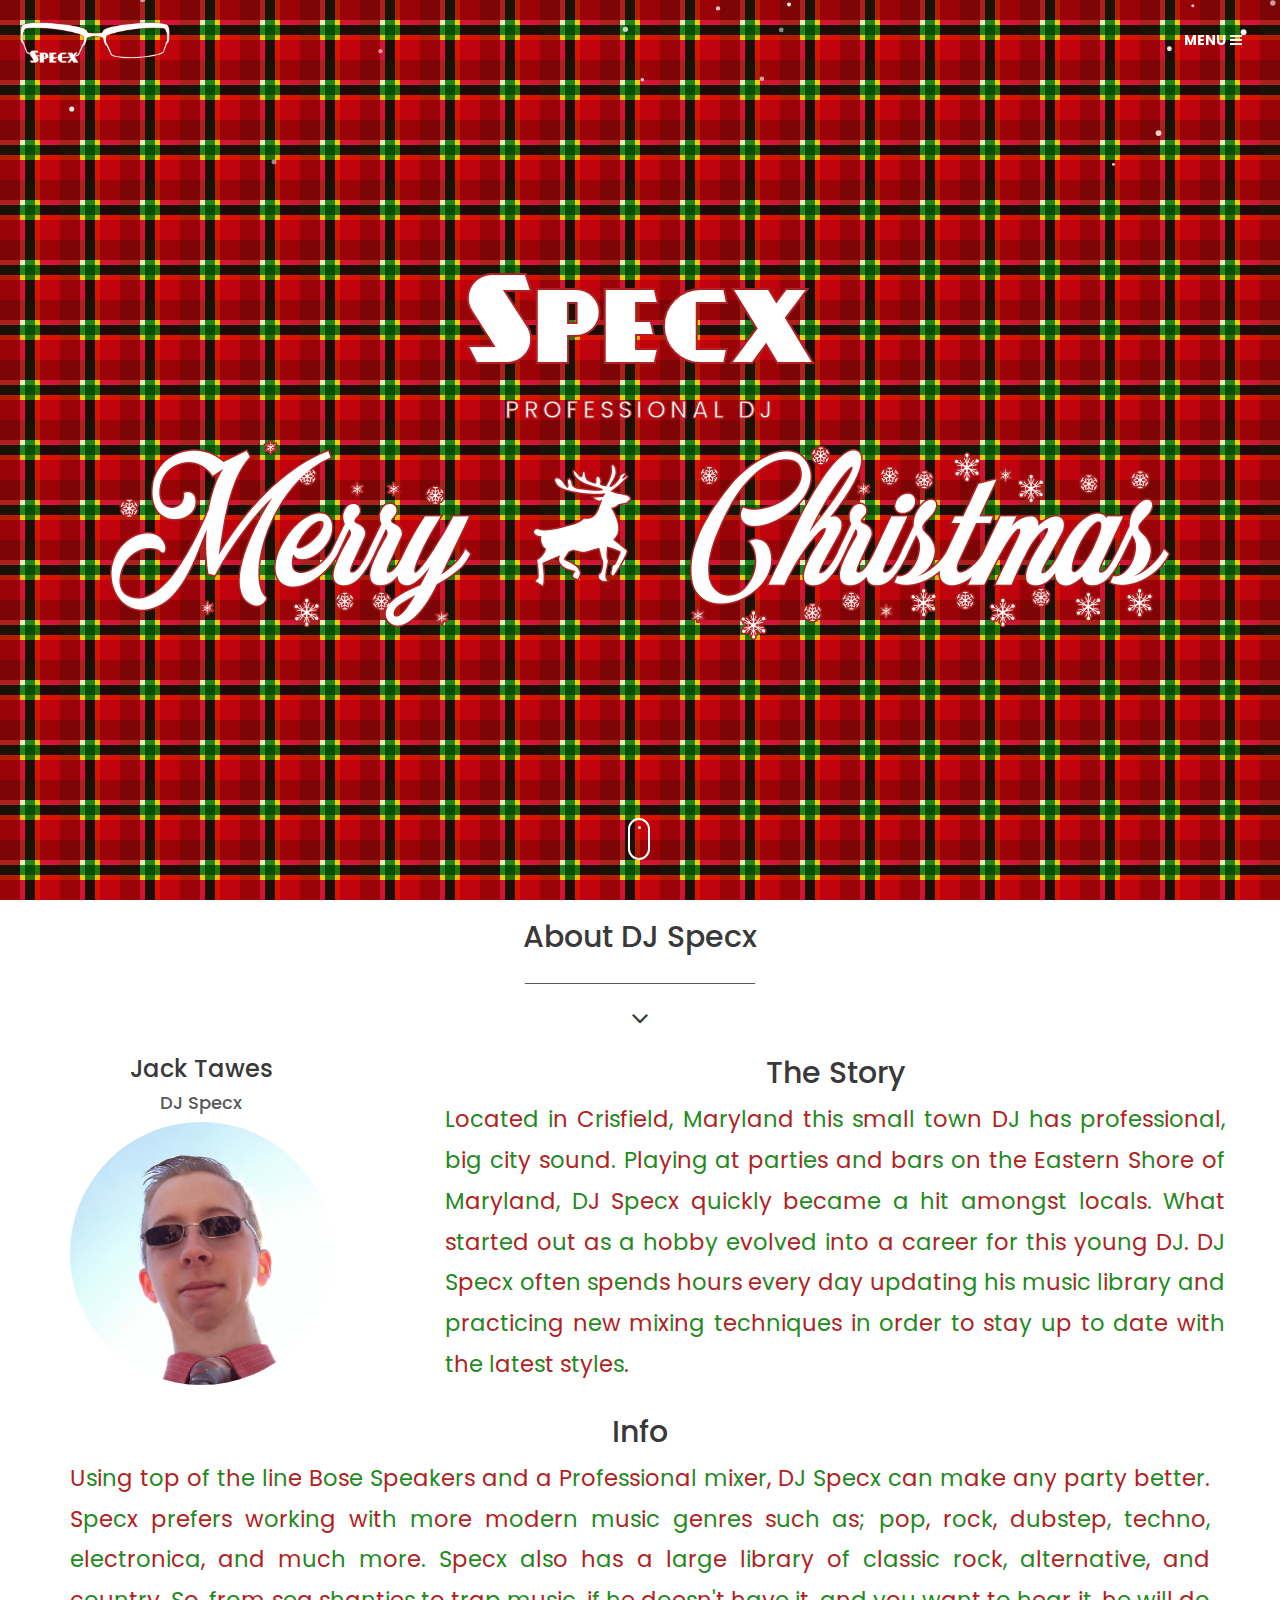
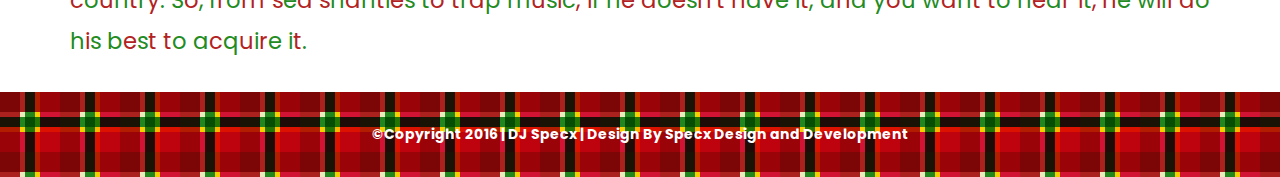
==== index.html @ c619d886 "Minor Touches..." ====
<!DOCTYPE html>
<html lang="en">

<head>
    <meta charset="utf-8">
    <meta http-equiv="X-UA-Compatible" content="IE=edge">
    <meta name="viewport" content="width=device-width, initial-scale=1">
    <!-- The above 3 meta tags *must* come first in the head; any other head content must come *after* these tags -->
    <title>DJ Specx | Home</title>
    <link rel="icon" href="img/fav.png" type="image/x-icon">
    <!-- Bootstrap -->
    <link href="css/bootstrap.min.css" rel="stylesheet">
    <link href="ionicons/css/ionicons.min.css" rel="stylesheet">
    <!-- main css -->
    <link href="css/style.css" rel="stylesheet">
    <link rel="stylesheet" href="css/font-awesome.min.css">
    <!-- modernizr -->
    <script src="js/modernizr.js"></script>
    <!-- HTML5 shim and Respond.js for IE8 support of HTML5 elements and media queries -->
    <!-- WARNING: Respond.js doesn't work if you view the page via file:// -->
    <!--[if lt IE 9]>
      <script src="https://oss.maxcdn.com/html5shiv/3.7.2/html5shiv.min.js"></script>
      <script src="https://oss.maxcdn.com/respond/1.4.2/respond.min.js"></script>
    <![endif]-->
</head>

<body style="">
    <!-- Preloader 
    <div id="preloader">
        <div id="status">
        <div class="pre-container">
            <div class="spinner">
                <div class="double-bounce1"></div>
                <div class="double-bounce2"></div>
            </div>
        </div>
        </div>
    </div>
    <!-- end Preloader -->
    <section class="sky">
        <div class="wrappingPaper container-fluid">
            <!-- box header -->
            <header class="box-header">
                <div class="box-logo">
                    <a href="index.html"><img src="img/logoWhite.png" width="150" alt="Logo"></a>
                </div>
                <!-- box-nav -->
                <a class="box-primary-nav-trigger" href="#0"> <span style="color:white;" class="box-menu-text">Menu</span> <span style="color:white;" class=""> <i class="fa fa-bars" aria-hidden="true"></i></span> </a>
                <!-- box-primary-nav-trigger -->
            </header>
            <!-- end box header -->
            <!-- nav -->
            <nav>
                <ul class="box-primary-nav">
                    <li style="color:forestgreen;" class="box-label">Main Menu</li>
                    <li><a href="index.html">Home</a> <i style="color:forestgreen;" class="ion-ios-circle-filled color"></i></li>
                    <!--<li><a href="about.html">Details</a></li>-->
                    <li><a href="services.html">live production services</a></li>
                    <li><a href="services2.html">DJ'ing services</a></li>
                    <li><a href="contact.html">contact specx</a></li>
                    <li style="color:forestgreen;" class="box-label">Follow me</li>
                    <li class="box-social"><a href="https://www.facebook.com/djspecx"><i class="ion-social-facebook"></i></a></li>
                </ul>
            </nav>
            <!-- end nav -->
            <!-- box-intro -->
            <div class="col-lg-12 col-md-12 col-sm-12 col-xs-12">
                <section class="box-intro">
                    <div class="table-cell">
                        <h7 style="-webkit-text-stroke: 2px firebrick;" class="box-headline letters rotate-2"> Specx </h7>
                        <div class="col-lg-12 col-md-12 col-sm-12 col-xs-12">
                            <h3 style="-webkit-text-stroke: 1px firebrick;color:white;">Professional DJ</h3></div>
                        <div class="col-lg-12 col-md-12 col-sm-0 col-xs-0"> <img style="display:block;
    margin:auto;" src="img/merrychristmas.png" class="img-responsive"> </div>
                    </div>
                    <div class="mouse">
                        <div class="scroll"></div>
                    </div>
                </section>
            </div>
            <!-- end box-intro -->
        </div>
        <!-- portfolio div -->
        <section style="margin-left: 10px; margin-right: 10px;" id="about" class="home-section text-center">
            <div class="heading-about">
                <div class="container">
                    <div class="row">
                        <div class="col-lg-8 col-lg-offset-2">
                            <div class="wow bounceInDown" data-wow-delay="0.4s">
                                <div class="section-heading">
                                    <h2>About DJ Specx</h2>
                                    <div class="row">
                                        <div class="col-lg-4 col-lg-offset-4">
                                            <hr> </div>
                                    </div> <i class="fa fa-2x fa-angle-down"></i> </div>
                            </div>
                        </div>
                    </div>
                </div>
            </div>
            <div class="container">
                <div class="row">
                    <div class="col-xs-6 col-sm-3 col-md-3">
                        <div class="wow bounceInUp" data-wow-delay="0.2s">
                            <div class="team boxed-white">
                                <div class="inner">
                                    <h3>Jack Tawes</h3>
                                    <h4 style="color:#595959;">DJ Specx</h4>
                                    <div class="avatar"><img src="img/1.jpg" alt="" class="img-responsive img-circle" /></div>
                                </div>
                            </div>
                        </div>
                    </div>
                    <div class="col-lg-offset-4 col-md-offset-4 wow bounceInUp" data-wow-delay="0.2s">
                        <h2>The Story</h2>
                        <p class="christmas subtitle" style="text-align:justify;color:#595959;font-size:17pt;"> Located in Crisfield, Maryland this small town DJ has professional, big city sound. Playing at parties and bars on the Eastern Shore of Maryland, DJ Specx quickly became a hit amongst locals. What started out as a hobby evolved into a career for this young DJ. DJ Specx often spends hours every day updating his music library and practicing new mixing techniques in order to stay up to date with the latest styles. </p>
                    </div>
                </div>
            </div>
        </section>
        <!-- /Section: about -->
        <!-- Section: services -->
        <section id="service" class="text-center">
            <div class="heading-about">
                <div class="container">
                    <div class="row">
                        <div class="col-lg-8 col-lg-offset-2">
                            <div class="wow bounceInDown" data-wow-delay="0.4s">
                                <div class="section-heading">
                                    <h2>Info</h2> </div>
                            </div>
                        </div>
                    </div>
                </div>
            </div>
            <div class="container">
                <div class="row">
                    <div class="col-lg-12">
                        <div class="wow fadeInLeft" data-wow-delay="0.2s">
                            <div class="service-box">
                                <div class="service-desc">
                                    <p class="christmas" style="text-align:justify ;font-style: normal; font-weight: 400; text-decoration: none; color: #595959; font-size:17pt;">Using top of the line Bose Speakers and a Professional mixer, DJ Specx can make any party better. Specx prefers working with more modern music genres such as; pop, rock, dubstep, techno, electronica, and much more. Specx also has a large library of classic rock, alternative, and country. So, from sea shanties to trap music, if he doesn't have it, and you want to hear it, he will do his best to acquire it.</p>
                                </div>
                            </div>
                        </div>
                    </div>
                </div>
            </div>
        </section>
        <!-- /Section: services -->
        <!-- Section: book 
    <section id="book" class="home-section text-center bg-gray">
<div class="heading-about">
			<div class="container">
			<div class="row">
				<div class="col-lg-8 col-lg-offset-2">
					<div class="wow bounceInDown" data-wow-delay="0.4s">
					<div class="section-heading">
					<h2>Book Me</h2>
					<i class="fa fa-2x fa-angle-down"></i>

					</div>
					</div>
				</div>
			</div>
			</div>
		</div>
        <!-- Booking Form
        <div class="wow bounceInDown" data-wow-delay="0.4s">
					<div class="section-heading">
                        <script type="text/javascript" src="https://forms.zohopublic.com/virtualoffice746/form/Booking/jsperma/00FJ3JBhj_e1_50d40d7E_h_2" id="ZFScript"></script>
            </div>
        </div>
        </div>
        <!-- End of Booking Form 
    </div>
	</section>
	<!-- /Section: book -->
        <!-- end portfolio div -->
    </section>
    <!-- footer -->
    <footer style="background-color: rgba(57, 57, 57, 0);" class="wrappingPaper">
        <div class="container-fluid">
            <p style="color:#fff" class="copyright"><strong>©Copyright 2016 | DJ Specx | Design By <a href="https://specx.tech/"><font style="" color="#fff">Specx Design and Development</font></a></strong></p>
        </div>
    </footer>
    <!-- end footer -->
    <!-- jQuery -->
    <script src="js/jquery-2.1.1.js"></script>
    <!--  plugins -->
    <script src="js/bootstrap.min.js"></script>
    <script src="js/snow.js"></script>
    <script src="js/christmastext.js"></script>
    <script src="js/menu.js"></script>
    <script src="js/animated-headline.js"></script>
    <script src="js/isotope.pkgd.min.js"></script>
    <!--  custom script -->
    <script src="js/custom.js"></script>
</body>

</html>
---- css/style.css ----
/*
* Box Theme
* Created by : Ahmed Eissa
* website : www.ahmedessa.net
* behance : https://www.behance.net/3essa
*/


/* Table of Content
==================================================
	- Google fonts & font family -
	- General -
    - typography -
    - Preloader -
	- Header -
    - box intro section -
    - Portfoilo section -
    - Footer -
    - About page -
    - Services page -
    - contact page -
    - Portfolio single page -
    - Responsive media queries -
*/


/* Google fonts & font family
==================================================*/

@import url(https://fonts.googleapis.com/css?family=Poppins:400,500,600,700);
@font-face {
    font-family: 'DAYPBL';
    src: url('../fonts/DAYPBL.eot');
    src: url('../fonts/DAYPBL.eot') format('embedded-opentype'), url('../fonts/DAYPBL.woff2') format('woff2'), url('../fonts/DAYPBL.woff') format('woff'), url('../fonts/DAYPBL.ttf') format('truetype'), url('../fonts/DAYPBL.svg#DAYPBL') format('svg');
}

@font-face {
    font-family: 'Christmas';
    src: url('../fonts/MerryChristmasFlake.ttf');
}


/* General
==================================================*/

html,
body {
    height: 100%;
    font-family: 'Poppins', sans-serif;
    line-height: 1.8;
    color: #393939;
    backface-visibility: visible;
    background-color: white;
}

.no-padding {
    padding-left: 0;
    padding-right: 0;
}

.no-padding [class^="col-"] {
    padding-left: 0;
    padding-right: 0;
}

.main-container {
    padding: 100px 0;
}

.center {
    text-align: center;
}

a {
    -webkit-transition: all .3s;
    transition: all .3s
}

.uppercase {
    text-transform: uppercase;
}

.h-30 {
    height: 30px
}

.h-10 {
    height: 10px
}

.color {
    color: #009999;
    font-size: 11px;
}

hr {
    border-color: #595959;
}


/* typography
==================================================*/

h1 {
    color: #393939;
    font-size: 60px;
    text-transform: uppercase;
}

h2 {
    color: #393939;
}

h3 {
    color: #393939;
}

h5 {
    color: #009999;
}

h7 {
    color: white;
    font-family: DAYPBL;
    font-size: 10em;
}


/* preloader
==================================================*/

#preloader {
    position: fixed;
    top: 0;
    left: 0;
    right: 0;
    bottom: 0;
    background-color: #f5f5f5;
    /* change if the mask should be a color other than white */
    z-index: 1000;
    /* makes sure it stays on top */
}

.pre-container {
    position: absolute;
    left: 50%;
    top: 50%;
    bottom: auto;
    right: auto;
    -webkit-transform: translateX(-50%) translateY(-50%);
    transform: translateX(-50%) translateY(-50%);
    text-align: center;
}

.spinner {
    width: 40px;
    height: 40px;
    position: relative;
    margin: 100px auto;
}

.double-bounce1,
.double-bounce2 {
    width: 100%;
    height: 100%;
    border-radius: 50%;
    background-color: #009999;
    opacity: 0.6;
    position: absolute;
    top: 0;
    left: 0;
    -webkit-animation: bounce 2.0s infinite ease-in-out;
    animation: bounce 2.0s infinite ease-in-out;
}

.double-bounce2 {
    -webkit-animation-delay: -1.0s;
    animation-delay: -1.0s;
}

@-webkit-keyframes bounce {
    0%,
    100% {
        -webkit-transform: scale(0.0)
    }
    50% {
        -webkit-transform: scale(1.0)
    }
}

@keyframes bounce {
    0%,
    100% {
        transform: scale(0.0);
        -webkit-transform: scale(0.0);
    }
    50% {
        transform: scale(1.0);
        -webkit-transform: scale(1.0);
    }
}


/* headr
==================================================*/

.box-header {
    position: absolute;
    top: 0;
    left: 0;
    background: #d3d3d3;
    height: 50px;
    width: 100%;
    z-index: 3;
    box-shadow: 0 1px 2px rgba(0, 0, 0, 0.3);
    -webkit-font-smoothing: antialiased;
    -moz-osx-font-smoothing: grayscale;
}

.box-header {
    height: 80px;
    background: transparent;
    box-shadow: none;
}

.box-header {
    -webkit-transition: background-color 0.3s;
    transition: background-color 0.3s;
    -webkit-transform: translate3d(0, 0, 0);
    transform: translate3d(0, 0, 0);
    -webkit-backface-visibility: hidden;
    backface-visibility: hidden;
}

.box-header.is-fixed {
    position: fixed;
    top: -80px;
    background-color: #999;
    -webkit-transition: -webkit-transform 0.3s;
    transition: -webkit-transform 0.3s;
    transition: transform 0.3s;
    transition: transform 0.3s, -webkit-transform 0.3s;
}

.box-header.is-visible {
    -webkit-transform: translate3d(0, 100%, 0);
    transform: translate3d(0, 100%, 0);
}

.box-header.menu-is-open {
    background-color: black;
}

.box-logo {
    display: block;
    padding: 20px;
}

.box-primary-nav-trigger {
    position: absolute;
    right: 0;
    top: 0;
    height: 100%;
    width: 50px;
    background-color: #d3d3d3;
}

.box-primary-nav-trigger .box-menu-text {
    color: #393939;
    text-transform: uppercase;
    font-weight: 700;
    display: none;
}

.box-primary-nav-trigger .box-menu-icon {
    display: inline-block;
    position: absolute;
    left: 50%;
    top: 50%;
    bottom: auto;
    right: auto;
    -webkit-transform: translateX(-50%) translateY(-50%);
    transform: translateX(-50%) translateY(-50%);
    width: 18px;
    height: 2px;
    background-color: #393939;
    -webkit-transition: background-color 0.3s;
    transition: background-color 0.3s;
    list-style: none;
}

.box-primary-nav-trigger .box-menu-icon::before,
.box-primary-nav-trigger .box-menu-icon:after {
    content: '';
    width: 100%;
    height: 100%;
    position: absolute;
    background-color: #393939;
    right: 0;
    -webkit-transition: -webkit-transform .3s, top .3s, background-color 0s;
    -webkit-transition: top .3s, background-color 0s, -webkit-transform .3s;
    transition: top .3s, background-color 0s, -webkit-transform .3s;
    transition: transform .3s, top .3s, background-color 0s;
    transition: transform .3s, top .3s, background-color 0s, -webkit-transform .3s;
}

.box-primary-nav-trigger .box-menu-icon::before {
    top: -5px;
}

.box-primary-nav-trigger .box-menu-icon::after {
    top: 5px;
}

.box-primary-nav-trigger .box-menu-icon.is-clicked {
    background-color: rgba(255, 255, 255, 0);
}

.box-primary-nav-trigger .box-menu-icon.is-clicked::before,
.box-primary-nav-trigger .box-menu-icon.is-clicked::after {
    background-color: 393939;
}

.box-primary-nav-trigger .box-menu-icon.is-clicked::before {
    top: 0;
    -webkit-transform: rotate(135deg);
    transform: rotate(135deg);
}

.box-primary-nav-trigger .box-menu-icon.is-clicked::after {
    top: 0;
    -webkit-transform: rotate(225deg);
    transform: rotate(225deg);
}

.box-primary-nav-trigger {
    width: 100px;
    padding-left: 1em;
    background-color: transparent;
    height: 30px;
    line-height: 30px;
    right: 10px;
    top: 50%;
    bottom: auto;
    -webkit-transform: translateY(-50%);
    transform: translateY(-50%);
}

.box-primary-nav-trigger .box-menu-text {
    display: inline-block;
}

.box-primary-nav-trigger .box-menu-icon {
    left: auto;
    right: 1em;
    -webkit-transform: translateX(0) translateY(-50%);
    transform: translateX(0) translateY(-50%);
}

.box-primary-nav {
    position: fixed;
    left: 0;
    top: 0;
    height: 100%;
    width: 100%;
    background: rgba(0, 0, 0, 0.96);
    z-index: 2;
    text-align: center;
    padding: 50px 0;
    -webkit-backface-visibility: hidden;
    backface-visibility: hidden;
    overflow: auto;
    -webkit-overflow-scrolling: touch;
    -webkit-transform: translateY(-100%);
    transform: translateY(-100%);
    -webkit-transition-property: -webkit-transform;
    transition-property: -webkit-transform;
    transition-property: transform;
    transition-property: transform, -webkit-transform;
    -webkit-transition-duration: 0.4s;
    transition-duration: 0.4s;
    list-style: none;
}

.box-primary-nav li {
    font-size: 22px;
    font-size: 1.375rem;
    font-weight: 300;
    -webkit-font-smoothing: antialiased;
    -moz-osx-font-smoothing: grayscale;
    margin: .2em 0;
    text-transform: capitalize;
}

.box-primary-nav a {
    display: inline-block;
    padding: .4em 1em;
    border-radius: 0.25em;
    -webkit-transition: all 0.2s;
    transition: all 0.2s;
    color: #fff;
    text-decoration: none;
    font-weight: bold;
}

.box-primary-nav a:focus {
    outline: none;
}

.no-touch .box-primary-nav a:hover {
    text-decoration: none;
    color: #ddd;
}

.box-primary-nav .box-label {
    color: #009999;
    text-transform: uppercase;
    font-weight: 700;
    font-size: 17px;
    margin: 2.4em 0 .8em;
}

.box-primary-nav .box-social {
    display: inline-block;
    margin: 10px .4em;
}

.box-primary-nav .box-social a {
    width: 30px;
    height: 30px;
    padding: 0;
    font-size: 30px
}

.box-primary-nav.is-visible {
    -webkit-transform: translateY(0);
    transform: translateY(0);
}

.box-primary-nav {
    padding: 150px 0 0;
}

.box-primary-nav li {
    font-size: 18px;
}


/* box-intro
==================================================*/

.box-intro {
    text-align: center;
    display: table;
    height: 100vh;
    width: 100%;
}

.box-intro .table-cell {
    display: table-cell;
    vertical-align: middle;
}

.box-intro em {
    font-style: normal;
    text-transform: uppercase;
    font-family: 'DAYPBL';
    text-align: center;
}

.box-intro h3 {
    letter-spacing: 4px;
    text-transform: uppercase;
    color: #555;
    line-height: 1.7;
    text-align: center;
}


/* mouse effect */

.mouse {
    position: absolute;
    width: 22px;
    height: 42px;
    bottom: 40px;
    left: 50%;
    margin-left: -12px;
    border-radius: 15px;
    border: 2px solid #fff;
    -webkit-animation: intro 1s;
    animation: intro 1s;
}

.scroll {
    display: block;
    width: 3px;
    height: 3px;
    margin: 6px auto;
    border-radius: 4px;
    background: #fff;
    -webkit-animation: finger 2s infinite;
    animation: finger 2s infinite;
}

@-webkit-keyframes intro {
    0% {
        opacity: 0;
        -webkit-transform: translateY(40px);
        transform: translateY(40px);
    }
    100% {
        opacity: 1;
        -webkit-transform: translateY(0);
        transform: translateY(0);
    }
}

@keyframes intro {
    0% {
        opacity: 0;
        -webkit-transform: translateY(40px);
        transform: translateY(40px);
    }
    100% {
        opacity: 1;
        -webkit-transform: translateY(0);
        transform: translateY(0);
    }
}

@-webkit-keyframes finger {
    0% {
        opacity: 1;
    }
    100% {
        opacity: 0;
        -webkit-transform: translateY(20px);
        transform: translateY(20px);
    }
}

@keyframes finger {
    0% {
        opacity: 1;
    }
    100% {
        opacity: 0;
        -webkit-transform: translateY(20px);
        transform: translateY(20px);
    }
}


/* text rotate */

.box-headline {
    font-size: 110px;
    line-height: 1.0;
}

.box-words-wrapper {
    display: inline-block;
    position: relative;
}

.box-words-wrapper b {
    display: inline-block;
    position: absolute;
    white-space: nowrap;
    left: 0;
    top: 0;
}

.box-words-wrapper b.is-visible {
    position: relative;
}

.no-js .box-words-wrapper b {
    opacity: 0;
}

.no-js .box-words-wrapper b.is-visible {
    opacity: 1;
}

.box-headline.rotate-2 .box-words-wrapper {
    -webkit-perspective: 300px;
    perspective: 300px;
}

.box-headline.rotate-2 i,
.box-headline.rotate-2 em {
    display: inline-block;
    -webkit-backface-visibility: hidden;
    backface-visibility: hidden;
}

.box-headline.rotate-2 b {
    opacity: 0;
}

.box-headline.rotate-2 i {
    -webkit-transform-style: preserve-3d;
    transform-style: preserve-3d;
    -webkit-transform: translateZ(-20px) rotateX(90deg);
    transform: translateZ(-20px) rotateX(90deg);
    opacity: 0;
}

.is-visible .box-headline.rotate-2 i {
    opacity: 1;
}

.box-headline.rotate-2 i.in {
    -webkit-animation: box-rotate-2-in 0.4s forwards;
    animation: box-rotate-2-in 0.4s forwards;
}

.box-headline.rotate-2 i.out {
    -webkit-animation: box-rotate-2-out 0.4s forwards;
    animation: box-rotate-2-out 0.4s forwards;
}

.box-headline.rotate-2 em {
    -webkit-transform: translateZ(20px);
    transform: translateZ(20px);
}

.no-csstransitions .box-headline.rotate-2 i {
    -webkit-transform: rotateX(0deg);
    transform: rotateX(0deg);
    opacity: 0;
}

.no-csstransitions .box-headline.rotate-2 i em {
    -webkit-transform: scale(1);
    transform: scale(1);
}

.no-csstransitions .box-headline.rotate-2 .is-visible i {
    opacity: 1;
}

@-webkit-keyframes box-rotate-2-in {
    0% {
        opacity: 0;
        -webkit-transform: translateZ(-20px) rotateX(90deg);
    }
    60% {
        opacity: 1;
        -webkit-transform: translateZ(-20px) rotateX(-10deg);
    }
    100% {
        opacity: 1;
        -webkit-transform: translateZ(-20px) rotateX(0deg);
    }
}

@keyframes box-rotate-2-in {
    0% {
        opacity: 0;
        -webkit-transform: translateZ(-20px) rotateX(90deg);
        transform: translateZ(-20px) rotateX(90deg);
    }
    60% {
        opacity: 1;
        -webkit-transform: translateZ(-20px) rotateX(-10deg);
        transform: translateZ(-20px) rotateX(-10deg);
    }
    100% {
        opacity: 1;
        -webkit-transform: translateZ(-20px) rotateX(0deg);
        transform: translateZ(-20px) rotateX(0deg);
    }
}

@-webkit-keyframes box-rotate-2-out {
    0% {
        opacity: 1;
        -webkit-transform: translateZ(-20px) rotateX(0);
    }
    60% {
        opacity: 0;
        -webkit-transform: translateZ(-20px) rotateX(-100deg);
    }
    100% {
        opacity: 0;
        -webkit-transform: translateZ(-20px) rotateX(-90deg);
    }
}

@keyframes box-rotate-2-out {
    0% {
        opacity: 1;
        -webkit-transform: translateZ(-20px) rotateX(0);
        transform: translateZ(-20px) rotateX(0);
    }
    60% {
        opacity: 0;
        -webkit-transform: translateZ(-20px) rotateX(-100deg);
        transform: translateZ(-20px) rotateX(-100deg);
    }
    100% {
        opacity: 0;
        -webkit-transform: translateZ(-20px) rotateX(-90deg);
        transform: translateZ(-20px) rotateX(-90deg);
    }
}


/* portfolio section
==================================================*/

.portfolio .categories-grid span {
    font-size: 30px;
    margin-bottom: 30px;
    display: inline-block;
}

.portfolio .categories-grid .categories ul li {
    list-style: none;
    margin: 20px 0;
}

.portfolio .categories-grid .categories ul li a {
    display: inline-block;
    color: #60606e;
    padding: 0 10px;
    margin: 0 10px;
    -webkit-transition: all .2s ease-in-out .2s;
    transition: all .2s ease-in-out .2s;
}

.portfolio .categories-grid .categories ul li a:hover,
.portfolio .categories-grid .categories ul li a:focus {
    text-decoration: none;
}

.portfolio .categories-grid .categories ul li a.active {
    margin-left: 0;
    background-color: #009999;
    padding: 0px 20px;
    color: white;
    border-radius: 25px;
    text-decoration: none;
}

.portfolio_filter {
    padding-left: 0;
}

.portfolio_item {
    position: relative;
    overflow: hidden;
    display: block;
}

.portfolio_item .portfolio_item_hover {
    position: absolute;
    top: 0px;
    left: 0px;
    height: 100%;
    width: 100%;
    background-color: rgba(0, 0, 0, .8);
    -webkit-transform: translate(-100%);
    transform: translate(-100%);
    opacity: 0;
    -webkit-transition: all .2s ease-in-out;
    transition: all .2s ease-in-out;
}

.portfolio_item .portfolio_item_hover .item_info {
    text-align: center;
    position: absolute;
    top: 50%;
    left: 50%;
    -webkit-transform: translate(-50%, -50%);
    transform: translate(-50%, -50%);
    padding: 10px;
    width: 100%;
    font-weight: bold;
}

.portfolio_item .portfolio_item_hover .item_info span {
    display: block;
    color: #fff;
    font-size: 18px;
    -webkit-transform: translateX(-100px);
    transform: translateX(-100px);
    -webkit-transition: all .2s ease-in-out .2s;
    transition: all .2s ease-in-out .2s;
    opacity: 0;
}

.portfolio_item .portfolio_item_hover .item_info em {
    font-style: normal;
    display: inline-block;
    background-color: #009999;
    padding: 5px 20px;
    border-radius: 25px;
    color: #333;
    margin-top: 10px;
    -webkit-transform: translateX(-100px);
    transform: translateX(-100px);
    -webkit-transition: all .3s ease-in-out .3s;
    transition: all .3s ease-in-out .3s;
    opacity: 0;
    font-size: 10px;
    letter-spacing: 2px;
}

.portfolio_item:hover .portfolio_item_hover {
    opacity: 1;
    -webkit-transform: translateX(0);
    transform: translateX(0);
}

.portfolio_item:hover .item_info em,
.portfolio_item:hover .item_info span {
    opacity: 1;
    -webkit-transform: translateX(0);
    transform: translateX(0);
}

.portfolio .categories-grid .categories ul li {
    float: left;
}

.portfolio .categories-grid .categories ul li a {
    padding: 0 10px;
    -webkit-transition: all .2s ease-in-out .2s;
    transition: all .2s ease-in-out .2s;
}

.portfolio_filter {
    padding-left: 0;
    display: inline-block;
    margin: 0 auto;
    text-align: center;
    margin-bottom: 50px;
}

.portfolio-inner {
    padding-bottom: 0 !important;
    padding-top: 55px;
}


/* footer
==================================================*/

footer {
    padding: 30px 0;
    text-align: center;
    background: #393939
}

.copyright {
    color: #ccc;
    margin-bottom: 0;
}

footer img {
    margin: 0 auto;
}


/* backto top
==================================================*/

.cd-top {
    display: inline-block;
    height: 40px;
    width: 40px;
    position: fixed;
    bottom: 20px;
    line-height: 40px;
    font-size: 20px;
    right: 10px;
    text-align: center;
    color: #fff;
    background: rgba(255, 191, 0, 0.8);
    visibility: hidden;
    opacity: 0;
    -webkit-transition: opacity .3s 0s, visibility 0s .3s;
    transition: opacity .3s 0s, visibility 0s .3s;
}

.cd-top.cd-is-visible,
.cd-top.cd-fade-out,
.no-touch .cd-top:hover {
    -webkit-transition: opacity .3s 0s, visibility 0s 0s;
    transition: opacity .3s 0s, visibility 0s 0s;
}

.cd-top.cd-is-visible {
    /* the button becomes visible */
    visibility: visible;
    opacity: 1;
}

.cd-top.cd-fade-out {
    opacity: .5;
}

.no-touch .cd-top:hover,
.no-touch .cd-top:focus {
    background-color: #009999;
    opacity: 1;
    color: #fff;
}


/* About page
==================================================*/

.top-bar {
    color: #333;
    padding: 150px 0 150px;
    background: -webkit-linear-gradient( rgba(255, 255, 255, .8), rgba(255, 255, 255, .8)), url(../img/01.jpg);
    background: linear-gradient( rgba(255, 255, 255, .8), rgba(255, 255, 255, .8)), url(../img/01.jpg);
    background-size: cover;
    background-attachment: ;
    background-position: center bottom;
    text-align: center;
}

.top-bar h1 {
    font-size: 60px;
    text-transform: uppercase;
    font-weight: 700;
    color: #555;
    line-height: 50px;
}

.top-bar p {
    font-size: 15px;
    text-transform: uppercase;
    font-weight: 500;
    color: #555;
}

.top-bar p a {
    color: #555;
}

.top-bar p a:hover,
.top-bar p a:focus {
    color: #555;
    text-decoration: none;
}

.top-bar2 {
    color: #333;
    padding: 150px 0 150px;
    background: -webkit-linear-gradient( rgba(255, 255, 255, .8), rgba(255, 255, 255, .8)), url(../img/city.jpg);
    background: linear-gradient( rgba(255, 255, 255, .8), rgba(255, 255, 255, .8)), url(../img/city.jpg);
    background-size: cover;
    background-attachment: ;
    background-position: center top;
    text-align: center;
}

.top-bar2 h1 {
    font-size: 60px;
    text-transform: uppercase;
    font-weight: 700;
    color: #555;
    line-height: 50px;
}

.top-bar2 p {
    font-size: 15px;
    text-transform: uppercase;
    font-weight: 500;
    color: #555;
}

.top-bar2 p a {
    color: #555;
}

.top-bar2 p a:hover,
.top-bar2 p a:focus {
    color: #555;
    text-decoration: none;
}

.social-ul {
    list-style: none;
    display: inline-block;
    padding-left: 0;
}

.social-ul li {
    margin: 0 10px;
    float: left;
}

.social-ul li a {
    font-size: 25px;
    color: #555;
    -webkit-transition: all .3s;
    transition: all .3s;
}

.social-ul li a:hover {
    color: #888;
}


/* Services page
==================================================*/

.size-50 {
    font-size: 50px;
}

.service-box {
    margin-bottom: 30px;
}

.service-box h3 {
    margin-top: 0;
}


/* contact page
==================================================*/

.details-text i {
    margin-right: 10px;
}

.textarea-contact {
    height: 200px;
    width: 100%;
    border: solid 1px rgba(0, 0, 0, .1);
    position: relative;
}

.textarea-contact textarea {
    height: 100%;
    width: 100%;
    border: 0;
    padding: 20px;
    background-color: transparent;
    float: left;
    z-index: 2;
    font-size: 14px;
    color: #9a9a9a;
    resize: none;
}

.textarea-contact > span {
    position: absolute;
    top: 20px;
    left: 20px;
    -webkit-transform: translateY(-50%);
    transform: translateY(-50%);
    font-size: 12px;
    text-transform: uppercase;
    color: #cdcdcd;
    -webkit-transition: all .2s ease-in-out;
    transition: all .2s ease-in-out;
    z-index: 1;
}

.input-contact {
    height: 40px;
    width: 100%;
    border: solid 1px rgba(0, 0, 0, .1);
    position: relative;
    margin-bottom: 30px;
}

.input-contact input[type="text"] {
    height: 100%;
    width: 100%;
    border: 0;
    padding: 0 20px;
    float: left;
    position: relative;
    background-color: transparent;
    z-index: 2;
    font-size: 14px;
    color: #9a9a9a;
}

.input-contact input[type="email"] {
    height: 100%;
    width: 100%;
    border: 0;
    padding: 0 20px;
    float: left;
    position: relative;
    background-color: transparent;
    z-index: 2;
    font-size: 14px;
    color: #9a9a9a;
}

.input-contact > span {
    position: absolute;
    top: 50%;
    left: 20px;
    -webkit-transform: translateY(-50%);
    transform: translateY(-50%);
    font-size: 12px;
    text-transform: uppercase;
    color: #cdcdcd;
    -webkit-transition: all .2s ease-in-out;
    transition: all .2s ease-in-out;
    z-index: 1;
}

.input-contact > span.active,
.textarea-contact > span.active {
    color: #009999;
    font-size: 10px;
    top: 0px;
    left: 5px;
    background-color: #fff;
    padding: 5px
}

input:focus,
textarea:focus {
    outline: none;
}

.contact-info {
    margin-top: 20px;
}

.contact-info i {
    height: 30px;
    width: 30px;
    display: inline-block;
    background: #009999;
    text-align: center;
    line-height: 33px;
    margin-right: 10px;
    color: #fff;
    font-size: 21px;
}

.contact-info p {
    display: inline-block;
    margin-right: 20px;
}

.btn-box {
    background: #009999;
    padding: 10px 50px;
    border-radius: 0;
    color: #fff;
    margin-top: 20px;
    text-transform: uppercase;
    letter-spacing: 2px;
    font-weight: 500;
}

.btn-box:hover,
.btn-box:focus {
    background: #F5B700;
    color: #fff;
}


/* single project page
==================================================*/

.cat-ul {
    padding-left: 0;
    list-style: none
}

.cat-ul li i {
    margin-right: 10px;
    color: #009999;
}


/* Responsive media queries
==================================================*/

@media (max-width: 991px) {
    .portfolio .categories-grid span {
        margin-bottom: 0;
        text-align: center;
        width: 100%;
    }
    .portfolio .categories-grid .categories ul li {
        text-align: center;
    }
    .portfolio .categories-grid .categories ul li a {
        margin-left: 0;
    }
    .col-md-6 h3 {
        margin-top: 30px;
    }
}

@media only screen and (max-width: 670px) {
    .box-headline {
        font-size: 100px;
    }
    .box-intro h5 {
        font-size: 12px;
    }
    .box-primary-nav a {
        padding: 5px 1em;
        font-size: 14px;
    }
    .box-primary-nav {
        padding: 80px 0 0;
    }
    .box-primary-nav .box-social a {
        font-size: 23px;
    }
    .top-bar h1 {
        font-size: 40px;
        line-height: 30px;
    }
    .portfolio .categories-grid .categories ul li {
        float: none;
    }
}

@media only screen and (max-width: 520px) {
    .box-headline {
        font-size: 80px;
    }
    .box-intro h5 {
        font-size: 12px;
    }
    .main-container {
        padding: 50px 0;
    }
}

@media only screen and (max-width: 420px) {
    .box-headline {
        font-size: 50px;
    }
    .box-intro h5 {
        font-size: 12px;
    }
    .top-bar h1 {
        font-size: 30px;
        line-height: 30px;
    }
}

input::-webkit-input-placeholder,
textarea::-webkit-input-placeholder {
    color: #333;
    font-size: 0.875em;
}

input:focus::-webkit-input-placeholder,
textarea:focus::-webkit-input-placeholder {
    color: #333;
}

input::-moz-placeholder,
textarea::-moz-placeholder {
    color: #333;
    font-size: 0.875em;
}

input:focus::-moz-placeholder,
textarea:focus::-moz-placeholder {
    color: #333;
}

input::placeholder,
textarea::placeholder {
    color: #333;
    font-size: 0.875em;
}

input:focus::placeholder,
textarea::focus:placeholder {
    color: #333;
}

input::-ms-placeholder,
textarea::-ms-placeholder {
    color: #333;
    font-size: 0.875em;
}

input:focus::-ms-placeholder,
textarea:focus::-ms-placeholder {
    color: #333;
}


/* on hover placeholder */

input:hover::-webkit-input-placeholder,
textarea:hover::-webkit-input-placeholder {
    color: #fff;
    font-size: 0.875em;
}

input:hover:focus::-webkit-input-placeholder,
textarea:hover:focus::-webkit-input-placeholder {
    color: #fff;
}

input:hover::-moz-placeholder,
textarea:hover::-moz-placeholder {
    color: #fff;
    font-size: 0.875em;
}

input:hover:focus::-moz-placeholder,
textarea:hover:focus::-moz-placeholder {
    color: #fff;
}

input:hover::placeholder,
textarea:hover::placeholder {
    color: #fff;
    font-size: 0.875em;
}

input:hover:focus::placeholder,
textarea:hover:focus::placeholder {
    color: #fff;
}

input:hover::placeholder,
textarea:hover::placeholder {
    color: #fff;
    font-size: 0.875em;
}

input:hover:focus::-ms-placeholder,
textarea:hover::focus:-ms-placeholder {
    color: #fff;
}


}
header {
    position: relative;
    margin: 100px 0 25px 0;
    font-size: 2.3em;
    text-align: center;
    letter-spacing: 7px;
}
#form {
    position: relative;
    width: 100%;
}
input {
    font-family: 'Lato', sans-serif;
    font-size: 1em;
    width: 100%;
    height: 50px;
    padding: 0px 15px 0px 15px;
    font-weight: 400;
    background: transparent;
    outline: none;
    color: #333;
    border: solid 1px #333;
    border-bottom: none;
    transition: all 0.3s ease-in-out;
    -webkit-transition: all 0.3s ease-in-out;
    -moz-transition: all 0.3s ease-in-out;
    -ms-transition: all 0.3s ease-in-out;
}
input:hover {
    background: #009999;
    color: #fff;
}
textarea {
    width: 100%;
    height: 110px;
    max-height: 110px;
    padding: 15px;
    font-weight: 400;
    resize: none;
    background: transparent;
    outline: none;
    color: #333;
    font-family: 'Lato', sans-serif;
    font-size: 1em;
    border: solid 1px #333;
    transition: all 0.3s ease-in-out;
    -webkit-transition: all 0.3s ease-in-out;
    -moz-transition: all 0.3s ease-in-out;
    -ms-transition: all 0.3s ease-in-out;
}
textarea:hover {
    background: #009999;
    color: #fff;
}
#submit {
    width: 100%;
    padding: 0;
    margin: -5px 0px 0px 0px;
    font-family: 'Lato', sans-serif;
    font-size: 2em;
    color: #333;
    outline: none;
    cursor: pointer;
    border: solid 1px #b3aca7;
    border-top: none;
}
#submit:hover {
    color: #009999;
}
.des1 {
    visibility: hidden;
    height: 0;
}

/* Christmas Stuff */
.wrappingPaper {
    background-image: repeating-linear-gradient( 90deg, firebrick, firebrick 20px, beige 0, beige 25px, forestgreen 0, forestgreen 35px, gold 0, gold 40px, crimson 0, crimson 60px), repeating-linear-gradient( firebrick, firebrick 20px, beige 0, beige 25px, forestgreen 0, forestgreen 35px, gold 0, gold 40px, crimson 0, crimson 60px);
    background-blend-mode: multiply;
}
.christmas-green {
    color: forestgreen;
}
.christmas-red {
    color: firebrick;
}
.christmasFont {
    font-family: 'Christmas';
    font-size: 9vw;
}
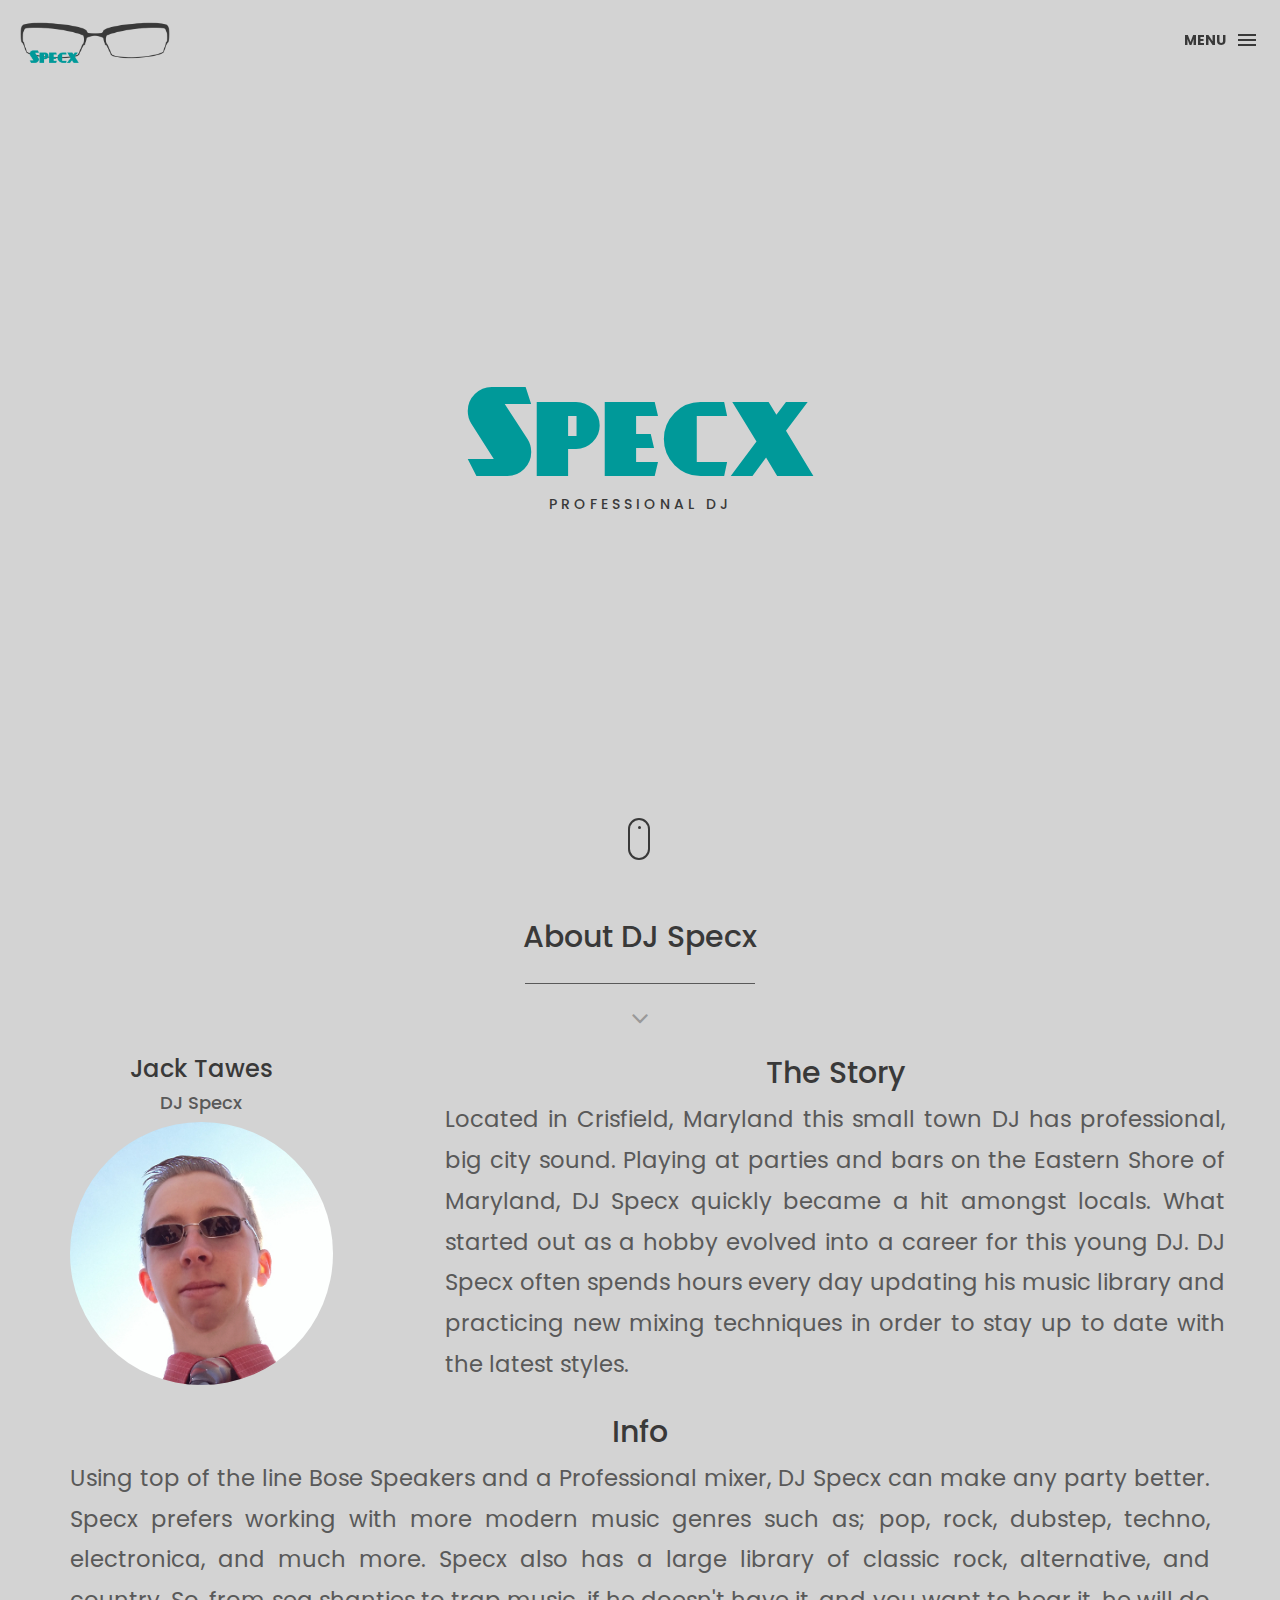
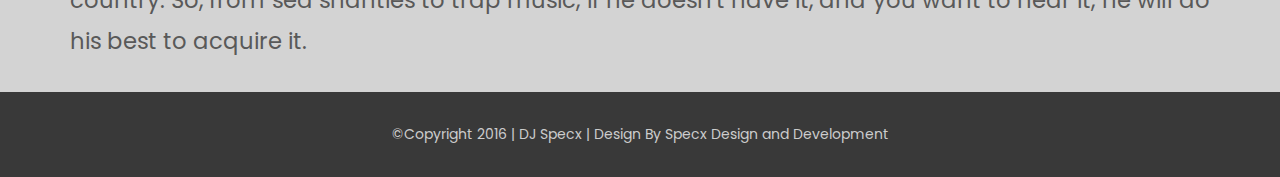
==== commit 73df4f0b: "Return To Not Christmas Version" ====
--- a/index.html
+++ b/index.html
@@ -24,7 +24,7 @@
     <![endif]-->
 </head>
 
-<body style="">
+<body>
     <!-- Preloader 
     <div id="preloader">
         <div id="status">
@@ -37,118 +37,115 @@
         </div>
     </div>
     <!-- end Preloader -->
-    <section class="sky">
-        <div class="wrappingPaper container-fluid">
-            <!-- box header -->
-            <header class="box-header">
-                <div class="box-logo">
-                    <a href="index.html"><img src="img/logoWhite.png" width="150" alt="Logo"></a>
+    <div class="container-fluid">
+        <!-- box header -->
+        <header class="box-header">
+            <div class="box-logo">
+                <a href="index.html"><img src="img/logo.png" width="150" alt="Logo"></a>
+            </div>
+            <!-- box-nav -->
+            <a class="box-primary-nav-trigger" href="#0"> <span class="box-menu-text">Menu</span><span class="box-menu-icon"></span> </a>
+            <!-- box-primary-nav-trigger -->
+        </header>
+        <!-- end box header -->
+        <!-- nav -->
+        <nav>
+            <ul class="box-primary-nav">
+                <li class="box-label">Main Menu</li>
+                <li><a href="index.html">Home</a> <i class="ion-ios-circle-filled color"></i></li>
+                <!--<li><a href="about.html">Details</a></li>-->
+                <li><a href="services.html">live production services</a></li>
+                <li><a href="services2.html">DJ'ing services</a></li>
+                <li><a href="contact.html">contact specx</a></li>
+                <li class="box-label">Follow me</li>
+                <li class="box-social"><a href="https://www.facebook.com/djspecx"><i class="ion-social-facebook"></i></a></li>
+            </ul>
+        </nav>
+        <!-- end nav -->
+        <!-- box-intro -->
+        <div class="col-lg-12 col-md-12 col-sm-12 col-xs-12">
+            <section class="box-intro">
+                <div class="table-cell">
+                    <h7 class="box-headline letters rotate-2"> Specx </h7>
+                    <div class="col-lg-12 col-md-12 col-sm-12 col-xs-12">
+                        <h5 style="color:#393939;">Professional DJ</h5></div>
                 </div>
-                <!-- box-nav -->
-                <a class="box-primary-nav-trigger" href="#0"> <span style="color:white;" class="box-menu-text">Menu</span> <span style="color:white;" class=""> <i class="fa fa-bars" aria-hidden="true"></i></span> </a>
-                <!-- box-primary-nav-trigger -->
-            </header>
-            <!-- end box header -->
-            <!-- nav -->
-            <nav>
-                <ul class="box-primary-nav">
-                    <li style="color:forestgreen;" class="box-label">Main Menu</li>
-                    <li><a href="index.html">Home</a> <i style="color:forestgreen;" class="ion-ios-circle-filled color"></i></li>
-                    <!--<li><a href="about.html">Details</a></li>-->
-                    <li><a href="services.html">live production services</a></li>
-                    <li><a href="services2.html">DJ'ing services</a></li>
-                    <li><a href="contact.html">contact specx</a></li>
-                    <li style="color:forestgreen;" class="box-label">Follow me</li>
-                    <li class="box-social"><a href="https://www.facebook.com/djspecx"><i class="ion-social-facebook"></i></a></li>
-                </ul>
-            </nav>
-            <!-- end nav -->
-            <!-- box-intro -->
-            <div class="col-lg-12 col-md-12 col-sm-12 col-xs-12">
-                <section class="box-intro">
-                    <div class="table-cell">
-                        <h7 style="-webkit-text-stroke: 2px firebrick;" class="box-headline letters rotate-2"> Specx </h7>
-                        <div class="col-lg-12 col-md-12 col-sm-12 col-xs-12">
-                            <h3 style="-webkit-text-stroke: 1px firebrick;color:white;">Professional DJ</h3></div>
-                        <div class="col-lg-12 col-md-12 col-sm-0 col-xs-0"> <img style="display:block;
-    margin:auto;" src="img/merrychristmas.png" class="img-responsive"> </div>
+                <div class="mouse">
+                    <div class="scroll"></div>
+                </div>
+            </section>
+        </div>
+        <!-- end box-intro -->
+    </div>
+    <!-- portfolio div -->
+    <section style="margin-left: 10px; margin-right: 10px;" id="about" class="home-section text-center">
+        <div class="heading-about">
+            <div class="container">
+                <div class="row">
+                    <div class="col-lg-8 col-lg-offset-2">
+                        <div class="wow bounceInDown" data-wow-delay="0.4s">
+                            <div class="section-heading">
+                                <h2>About DJ Specx</h2>
+                                <div class="row">
+                                    <div class="col-lg-4 col-lg-offset-4">
+                                        <hr> </div>
+                                </div> <i class="fa fa-2x fa-angle-down"></i> </div>
+                        </div>
                     </div>
-                    <div class="mouse">
-                        <div class="scroll"></div>
+                </div>
+            </div>
+        </div>
+        <div class="container">
+            <div class="row">
+                <div class="col-xs-6 col-sm-3 col-md-3">
+                    <div class="wow bounceInUp" data-wow-delay="0.2s">
+                        <div class="team boxed-white">
+                            <div class="inner">
+                                <h3>Jack Tawes</h3>
+                                <h4 style="color:#595959;">DJ Specx</h4>
+                                <div class="avatar"><img src="img/1.jpg" alt="" class="img-responsive img-circle" /></div>
+                            </div>
+                        </div>
                     </div>
-                </section>
+                </div>
+                <div class="col-lg-offset-4 col-md-offset-4 wow bounceInUp" data-wow-delay="0.2s">
+                    <h2>The Story</h2>
+                    <p class="" style="text-align:justify;color:#595959;font-size:17pt;"> Located in Crisfield, Maryland this small town DJ has professional, big city sound. Playing at parties and bars on the Eastern Shore of Maryland, DJ Specx quickly became a hit amongst locals. What started out as a hobby evolved into a career for this young DJ. DJ Specx often spends hours every day updating his music library and practicing new mixing techniques in order to stay up to date with the latest styles. </p>
+                </div>
             </div>
-            <!-- end box-intro -->
         </div>
-        <!-- portfolio div -->
-        <section style="margin-left: 10px; margin-right: 10px;" id="about" class="home-section text-center">
-            <div class="heading-about">
-                <div class="container">
-                    <div class="row">
-                        <div class="col-lg-8 col-lg-offset-2">
-                            <div class="wow bounceInDown" data-wow-delay="0.4s">
-                                <div class="section-heading">
-                                    <h2>About DJ Specx</h2>
-                                    <div class="row">
-                                        <div class="col-lg-4 col-lg-offset-4">
-                                            <hr> </div>
-                                    </div> <i class="fa fa-2x fa-angle-down"></i> </div>
+    </section>
+    <!-- /Section: about -->
+    <!-- Section: services -->
+    <section id="service" class="text-center">
+        <div class="heading-about">
+            <div class="container">
+                <div class="row">
+                    <div class="col-lg-8 col-lg-offset-2">
+                        <div class="wow bounceInDown" data-wow-delay="0.4s">
+                            <div class="section-heading">
+                                <h2>Info</h2> </div>
+                        </div>
+                    </div>
+                </div>
+            </div>
+        </div>
+        <div class="container">
+            <div class="row">
+                <div class="col-lg-12">
+                    <div class="wow fadeInLeft" data-wow-delay="0.2s">
+                        <div class="service-box">
+                            <div class="service-desc">
+                                <p class="" style="text-align:justify ;font-style: normal; font-weight: 400; text-decoration: none; color: #595959; font-size:17pt;">Using top of the line Bose Speakers and a Professional mixer, DJ Specx can make any party better. Specx prefers working with more modern music genres such as; pop, rock, dubstep, techno, electronica, and much more. Specx also has a large library of classic rock, alternative, and country. So, from sea shanties to trap music, if he doesn't have it, and you want to hear it, he will do his best to acquire it.</p>
                             </div>
                         </div>
                     </div>
                 </div>
             </div>
-            <div class="container">
-                <div class="row">
-                    <div class="col-xs-6 col-sm-3 col-md-3">
-                        <div class="wow bounceInUp" data-wow-delay="0.2s">
-                            <div class="team boxed-white">
-                                <div class="inner">
-                                    <h3>Jack Tawes</h3>
-                                    <h4 style="color:#595959;">DJ Specx</h4>
-                                    <div class="avatar"><img src="img/1.jpg" alt="" class="img-responsive img-circle" /></div>
-                                </div>
-                            </div>
-                        </div>
-                    </div>
-                    <div class="col-lg-offset-4 col-md-offset-4 wow bounceInUp" data-wow-delay="0.2s">
-                        <h2>The Story</h2>
-                        <p class="christmas subtitle" style="text-align:justify;color:#595959;font-size:17pt;"> Located in Crisfield, Maryland this small town DJ has professional, big city sound. Playing at parties and bars on the Eastern Shore of Maryland, DJ Specx quickly became a hit amongst locals. What started out as a hobby evolved into a career for this young DJ. DJ Specx often spends hours every day updating his music library and practicing new mixing techniques in order to stay up to date with the latest styles. </p>
-                    </div>
-                </div>
-            </div>
-        </section>
-        <!-- /Section: about -->
-        <!-- Section: services -->
-        <section id="service" class="text-center">
-            <div class="heading-about">
-                <div class="container">
-                    <div class="row">
-                        <div class="col-lg-8 col-lg-offset-2">
-                            <div class="wow bounceInDown" data-wow-delay="0.4s">
-                                <div class="section-heading">
-                                    <h2>Info</h2> </div>
-                            </div>
-                        </div>
-                    </div>
-                </div>
-            </div>
-            <div class="container">
-                <div class="row">
-                    <div class="col-lg-12">
-                        <div class="wow fadeInLeft" data-wow-delay="0.2s">
-                            <div class="service-box">
-                                <div class="service-desc">
-                                    <p class="christmas" style="text-align:justify ;font-style: normal; font-weight: 400; text-decoration: none; color: #595959; font-size:17pt;">Using top of the line Bose Speakers and a Professional mixer, DJ Specx can make any party better. Specx prefers working with more modern music genres such as; pop, rock, dubstep, techno, electronica, and much more. Specx also has a large library of classic rock, alternative, and country. So, from sea shanties to trap music, if he doesn't have it, and you want to hear it, he will do his best to acquire it.</p>
-                                </div>
-                            </div>
-                        </div>
-                    </div>
-                </div>
-            </div>
-        </section>
-        <!-- /Section: services -->
-        <!-- Section: book 
+        </div>
+    </section>
+    <!-- /Section: services -->
+    <!-- Section: book 
     <section id="book" class="home-section text-center bg-gray">
 <div class="heading-about">
 			<div class="container">
@@ -176,12 +173,11 @@
     </div>
 	</section>
 	<!-- /Section: book -->
-        <!-- end portfolio div -->
-    </section>
+    <!-- end portfolio div -->
     <!-- footer -->
-    <footer style="background-color: rgba(57, 57, 57, 0);" class="wrappingPaper">
+    <footer>
         <div class="container-fluid">
-            <p style="color:#fff" class="copyright"><strong>©Copyright 2016 | DJ Specx | Design By <a href="https://specx.tech/"><font style="" color="#fff">Specx Design and Development</font></a></strong></p>
+            <p class="copyright">©Copyright 2016 | DJ Specx | Design By <a href="https://specx.tech/"><font color="#ccc">Specx Design and Development</font></a></p>
         </div>
     </footer>
     <!-- end footer -->
@@ -189,8 +185,6 @@
     <script src="js/jquery-2.1.1.js"></script>
     <!--  plugins -->
     <script src="js/bootstrap.min.js"></script>
-    <script src="js/snow.js"></script>
-    <script src="js/christmastext.js"></script>
     <script src="js/menu.js"></script>
     <script src="js/animated-headline.js"></script>
     <script src="js/isotope.pkgd.min.js"></script>
--- a/css/style.css
+++ b/css/style.css
@@ -28,17 +28,16 @@
 ==================================================*/
 
 @import url(https://fonts.googleapis.com/css?family=Poppins:400,500,600,700);
+
 @font-face {
     font-family: 'DAYPBL';
     src: url('../fonts/DAYPBL.eot');
-    src: url('../fonts/DAYPBL.eot') format('embedded-opentype'), url('../fonts/DAYPBL.woff2') format('woff2'), url('../fonts/DAYPBL.woff') format('woff'), url('../fonts/DAYPBL.ttf') format('truetype'), url('../fonts/DAYPBL.svg#DAYPBL') format('svg');
-}
-
-@font-face {
-    font-family: 'Christmas';
-    src: url('../fonts/MerryChristmasFlake.ttf');
-}
-
+    src: url('../fonts/DAYPBL.eot') format('embedded-opentype'),
+         url('../fonts/DAYPBL.woff2') format('woff2'),
+         url('../fonts/DAYPBL.woff') format('woff'),
+         url('../fonts/DAYPBL.ttf') format('truetype'),
+         url('../fonts/DAYPBL.svg#DAYPBL') format('svg');
+}
 
 /* General
 ==================================================*/
@@ -48,9 +47,9 @@
     height: 100%;
     font-family: 'Poppins', sans-serif;
     line-height: 1.8;
-    color: #393939;
+    color: #999;
     backface-visibility: visible;
-    background-color: white;
+    background-color: lightgray;
 }
 
 .no-padding {
@@ -96,7 +95,6 @@
 hr {
     border-color: #595959;
 }
-
 
 /* typography
 ==================================================*/
@@ -108,7 +106,7 @@
 }
 
 h2 {
-    color: #393939;
+    color:#393939;
 }
 
 h3 {
@@ -120,11 +118,10 @@
 }
 
 h7 {
-    color: white;
+    color: #009999;
     font-family: DAYPBL;
     font-size: 10em;
 }
-
 
 /* preloader
 ==================================================*/
@@ -235,7 +232,7 @@
 .box-header.is-fixed {
     position: fixed;
     top: -80px;
-    background-color: #999;
+    background-color: #d3d3d3;
     -webkit-transition: -webkit-transform 0.3s;
     transition: -webkit-transform 0.3s;
     transition: transform 0.3s;
@@ -248,7 +245,7 @@
 }
 
 .box-header.menu-is-open {
-    background-color: black;
+    background-color: rgba(255, 255, 255, 0.96);
 }
 
 .box-logo {
@@ -402,7 +399,6 @@
     text-decoration: none;
     font-weight: bold;
 }
-
 .box-primary-nav a:focus {
     outline: none;
 }
@@ -468,10 +464,10 @@
     text-align: center;
 }
 
-.box-intro h3 {
+.box-intro h5 {
     letter-spacing: 4px;
     text-transform: uppercase;
-    color: #555;
+    color: #999;
     line-height: 1.7;
     text-align: center;
 }
@@ -487,7 +483,7 @@
     left: 50%;
     margin-left: -12px;
     border-radius: 15px;
-    border: 2px solid #fff;
+    border: 2px solid #393939;
     -webkit-animation: intro 1s;
     animation: intro 1s;
 }
@@ -498,7 +494,7 @@
     height: 3px;
     margin: 6px auto;
     border-radius: 4px;
-    background: #fff;
+    background: #393939;
     -webkit-animation: finger 2s infinite;
     animation: finger 2s infinite;
 }
@@ -930,7 +926,7 @@
     font-size: 60px;
     text-transform: uppercase;
     font-weight: 700;
-    color: #555;
+    color: #999;
     line-height: 50px;
 }
 
@@ -938,11 +934,11 @@
     font-size: 15px;
     text-transform: uppercase;
     font-weight: 500;
-    color: #555;
+    color: #777;
 }
 
 .top-bar p a {
-    color: #555;
+    color: #777;
 }
 
 .top-bar p a:hover,
@@ -966,7 +962,7 @@
     font-size: 60px;
     text-transform: uppercase;
     font-weight: 700;
-    color: #555;
+    color: #999;
     line-height: 50px;
 }
 
@@ -974,11 +970,11 @@
     font-size: 15px;
     text-transform: uppercase;
     font-weight: 500;
-    color: #555;
+    color: #777;
 }
 
 .top-bar2 p a {
-    color: #555;
+    color: #777;
 }
 
 .top-bar2 p a:hover,
@@ -986,7 +982,6 @@
     color: #555;
     text-decoration: none;
 }
-
 .social-ul {
     list-style: none;
     display: inline-block;
@@ -1254,185 +1249,171 @@
     }
 }
 
-input::-webkit-input-placeholder,
-textarea::-webkit-input-placeholder {
-    color: #333;
-    font-size: 0.875em;
-}
-
-input:focus::-webkit-input-placeholder,
-textarea:focus::-webkit-input-placeholder {
-    color: #333;
-}
-
-input::-moz-placeholder,
-textarea::-moz-placeholder {
-    color: #333;
-    font-size: 0.875em;
-}
-
-input:focus::-moz-placeholder,
-textarea:focus::-moz-placeholder {
-    color: #333;
-}
-
-input::placeholder,
-textarea::placeholder {
-    color: #333;
-    font-size: 0.875em;
-}
-
-input:focus::placeholder,
-textarea::focus:placeholder {
-    color: #333;
-}
-
-input::-ms-placeholder,
-textarea::-ms-placeholder {
-    color: #333;
-    font-size: 0.875em;
-}
-
-input:focus::-ms-placeholder,
-textarea:focus::-ms-placeholder {
-    color: #333;
-}
-
+input::-webkit-input-placeholder, textarea::-webkit-input-placeholder {
+  color: #333;
+  font-size: 0.875em;
+}
+
+input:focus::-webkit-input-placeholder, textarea:focus::-webkit-input-placeholder {
+  color: #333;
+}
+
+input::-moz-placeholder, textarea::-moz-placeholder {
+  color: #333;
+  font-size: 0.875em;
+}
+
+input:focus::-moz-placeholder, textarea:focus::-moz-placeholder {
+  color: #333;
+}
+
+input::placeholder, textarea::placeholder {
+  color: #333;
+  font-size: 0.875em;
+}
+
+input:focus::placeholder, textarea::focus:placeholder {
+  color: #333;
+}
+
+input::-ms-placeholder, textarea::-ms-placeholder {
+  color: #333;
+  font-size: 0.875em;
+}
+
+input:focus::-ms-placeholder, textarea:focus::-ms-placeholder {
+  color: #333;
+}
 
 /* on hover placeholder */
 
-input:hover::-webkit-input-placeholder,
-textarea:hover::-webkit-input-placeholder {
-    color: #fff;
-    font-size: 0.875em;
-}
-
-input:hover:focus::-webkit-input-placeholder,
-textarea:hover:focus::-webkit-input-placeholder {
-    color: #fff;
-}
-
-input:hover::-moz-placeholder,
-textarea:hover::-moz-placeholder {
-    color: #fff;
-    font-size: 0.875em;
-}
-
-input:hover:focus::-moz-placeholder,
-textarea:hover:focus::-moz-placeholder {
-    color: #fff;
-}
-
-input:hover::placeholder,
-textarea:hover::placeholder {
-    color: #fff;
-    font-size: 0.875em;
-}
-
-input:hover:focus::placeholder,
-textarea:hover:focus::placeholder {
-    color: #fff;
-}
-
-input:hover::placeholder,
-textarea:hover::placeholder {
-    color: #fff;
-    font-size: 0.875em;
-}
-
-input:hover:focus::-ms-placeholder,
-textarea:hover::focus:-ms-placeholder {
-    color: #fff;
-}
-
-
-}
+input:hover::-webkit-input-placeholder, textarea:hover::-webkit-input-placeholder {
+  color: #fff;
+  font-size: 0.875em;
+}
+
+input:hover:focus::-webkit-input-placeholder, textarea:hover:focus::-webkit-input-placeholder {
+  color: #fff;
+}
+
+input:hover::-moz-placeholder, textarea:hover::-moz-placeholder {
+  color: #fff;
+  font-size: 0.875em;
+}
+
+input:hover:focus::-moz-placeholder, textarea:hover:focus::-moz-placeholder {
+  color: #fff;
+}
+
+input:hover::placeholder, textarea:hover::placeholder {
+  color: #fff;
+  font-size: 0.875em;
+}
+
+input:hover:focus::placeholder, textarea:hover:focus::placeholder {
+  color: #fff;
+}
+
+input:hover::placeholder, textarea:hover::placeholder {
+  color: #fff;
+  font-size: 0.875em;
+}
+
+input:hover:focus::-ms-placeholder, textarea:hover::focus:-ms-placeholder {
+  color: #fff;
+}
+
+}
+
 header {
-    position: relative;
-    margin: 100px 0 25px 0;
-    font-size: 2.3em;
-    text-align: center;
-    letter-spacing: 7px;
-}
+  position: relative;
+  margin: 100px 0 25px 0;
+  font-size: 2.3em;
+  text-align: center;
+  letter-spacing: 7px;
+}
+
 #form {
-    position: relative;
-    width: 100%;
-}
+  position: relative;
+  width: 100%;
+}
+
 input {
-    font-family: 'Lato', sans-serif;
-    font-size: 1em;
-    width: 100%;
-    height: 50px;
-    padding: 0px 15px 0px 15px;
-    font-weight: 400;
-    background: transparent;
-    outline: none;
-    color: #333;
-    border: solid 1px #333;
-    border-bottom: none;
-    transition: all 0.3s ease-in-out;
-    -webkit-transition: all 0.3s ease-in-out;
-    -moz-transition: all 0.3s ease-in-out;
-    -ms-transition: all 0.3s ease-in-out;
-}
+  font-family: 'Lato', sans-serif;
+  font-size: 1em;
+  width: 100%;
+  height: 50px;
+  padding: 0px 15px 0px 15px;
+  font-weight: 400;
+  
+  background: transparent;
+  outline: none;
+  color: #333;
+  
+  border: solid 1px #333;
+  border-bottom: none;
+  
+  transition: all 0.3s ease-in-out;
+  -webkit-transition: all 0.3s ease-in-out;
+  -moz-transition: all 0.3s ease-in-out;
+  -ms-transition: all 0.3s ease-in-out;
+}
+
 input:hover {
-    background: #009999;
-    color: #fff;
-}
+  background: #009999;
+  color: #fff;
+}
+
 textarea {
-    width: 100%;
-    height: 110px;
-    max-height: 110px;
-    padding: 15px;
-    font-weight: 400;
-    resize: none;
-    background: transparent;
-    outline: none;
-    color: #333;
-    font-family: 'Lato', sans-serif;
-    font-size: 1em;
-    border: solid 1px #333;
-    transition: all 0.3s ease-in-out;
-    -webkit-transition: all 0.3s ease-in-out;
-    -moz-transition: all 0.3s ease-in-out;
-    -ms-transition: all 0.3s ease-in-out;
-}
+  width: 100%;
+  height: 110px;
+  max-height: 110px;
+  padding: 15px;
+  font-weight: 400;
+  resize: none;
+  
+  background: transparent;
+  outline: none;
+  
+  color: #333;
+  font-family: 'Lato', sans-serif;
+  font-size: 1em;
+  
+  border: solid 1px #333;
+  
+  transition: all 0.3s ease-in-out;
+  -webkit-transition: all 0.3s ease-in-out;
+  -moz-transition: all 0.3s ease-in-out;
+  -ms-transition: all 0.3s ease-in-out;
+}
+
 textarea:hover {
-    background: #009999;
-    color: #fff;
-}
+  background: #009999;
+  color: #fff;
+}
+
 #submit {
-    width: 100%;
-    padding: 0;
-    margin: -5px 0px 0px 0px;
-    font-family: 'Lato', sans-serif;
-    font-size: 2em;
-    color: #333;
-    outline: none;
-    cursor: pointer;
-    border: solid 1px #b3aca7;
-    border-top: none;
-}
+  width: 100%;
+  
+  padding: 0;
+  margin: -5px 0px 0px 0px;
+  
+  font-family: 'Lato', sans-serif;
+  font-size: 2em;
+  color: #333;
+  
+  outline:none;
+  cursor: pointer;
+  
+  border: solid 1px #b3aca7;
+  border-top: none;
+}
+
 #submit:hover {
-    color: #009999;
-}
+  color: #009999;
+}
+
 .des1 {
-    visibility: hidden;
-    height: 0;
-}
-
-/* Christmas Stuff */
-.wrappingPaper {
-    background-image: repeating-linear-gradient( 90deg, firebrick, firebrick 20px, beige 0, beige 25px, forestgreen 0, forestgreen 35px, gold 0, gold 40px, crimson 0, crimson 60px), repeating-linear-gradient( firebrick, firebrick 20px, beige 0, beige 25px, forestgreen 0, forestgreen 35px, gold 0, gold 40px, crimson 0, crimson 60px);
-    background-blend-mode: multiply;
-}
-.christmas-green {
-    color: forestgreen;
-}
-.christmas-red {
-    color: firebrick;
-}
-.christmasFont {
-    font-family: 'Christmas';
-    font-size: 9vw;
+ visibility: hidden;
+height: 0;
 }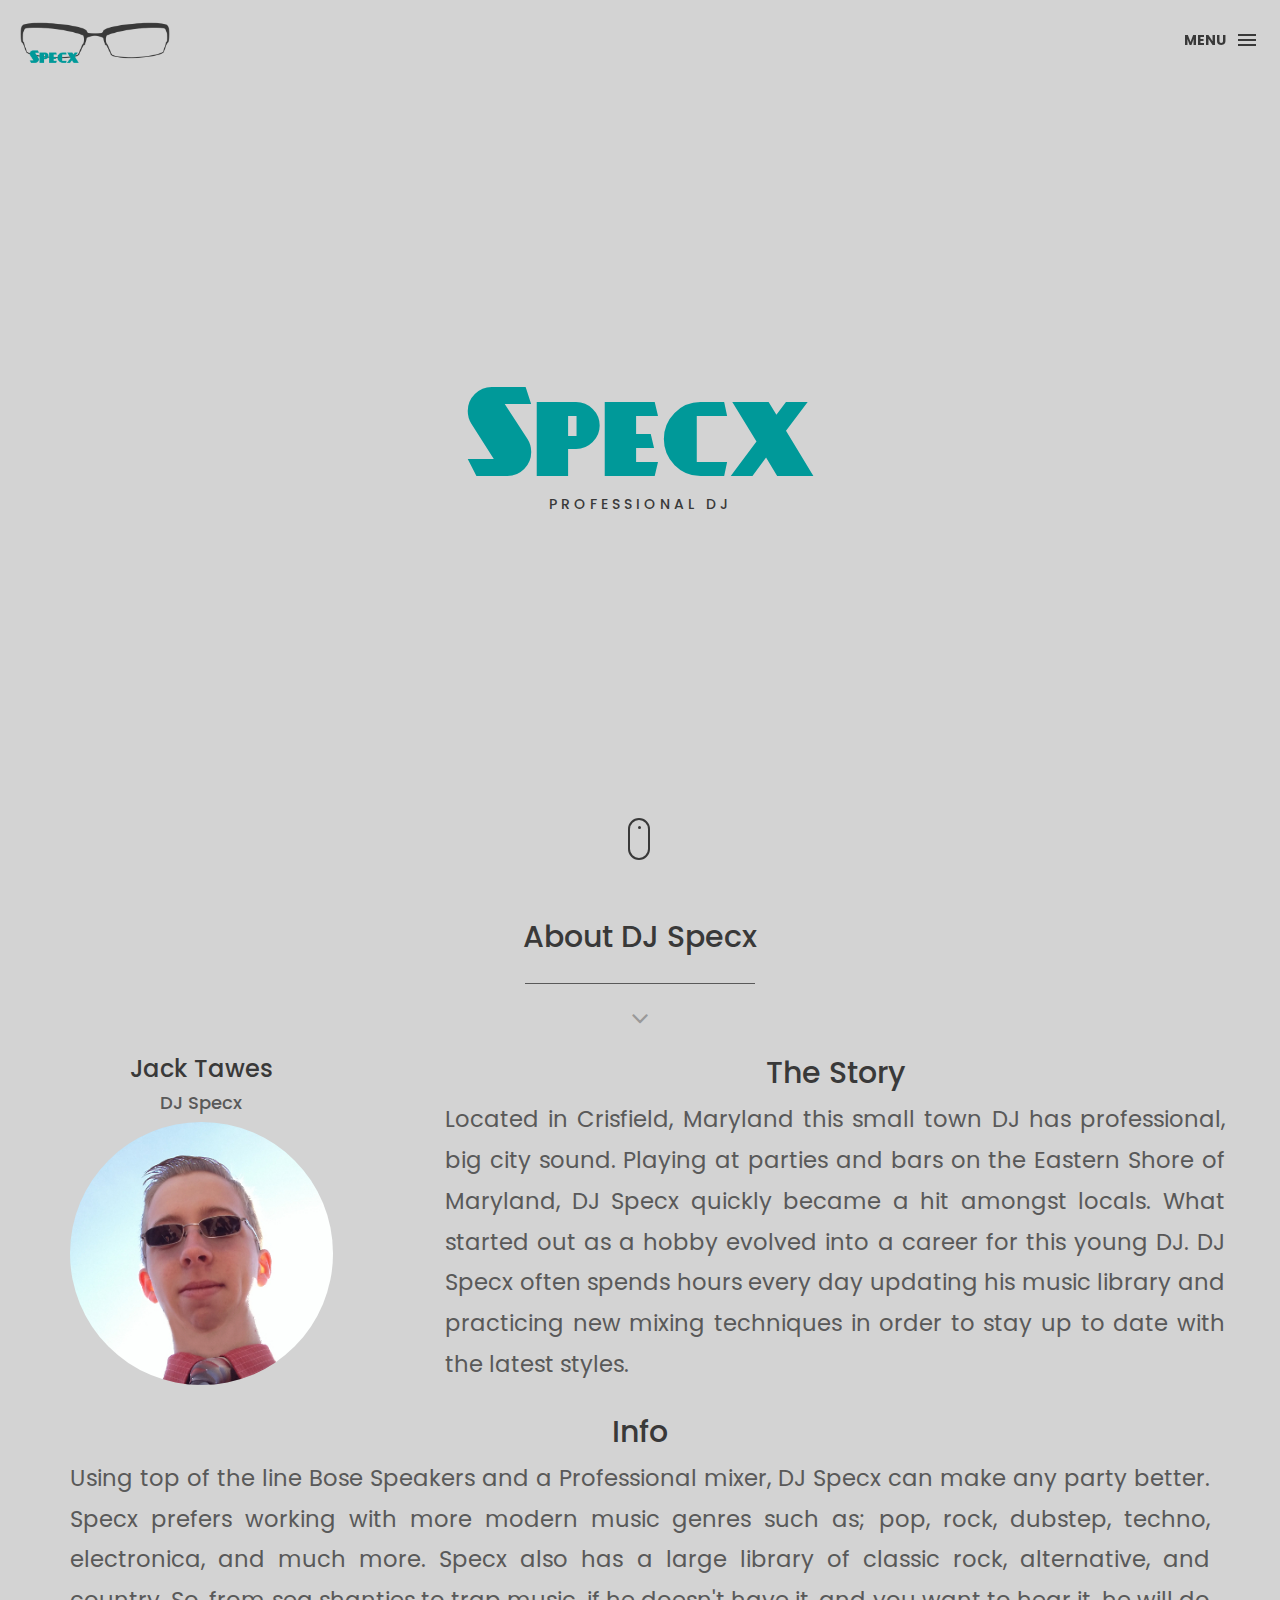
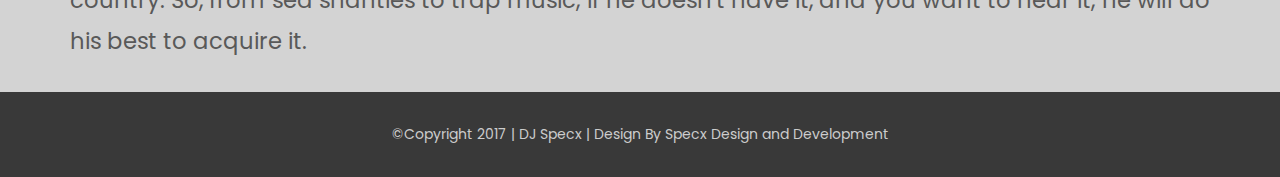
==== commit 501d3cb1: "2017 Update" ====
--- a/index.html
+++ b/index.html
@@ -177,7 +177,7 @@
     <!-- footer -->
     <footer>
         <div class="container-fluid">
-            <p class="copyright">©Copyright 2016 | DJ Specx | Design By <a href="https://specx.tech/"><font color="#ccc">Specx Design and Development</font></a></p>
+            <p class="copyright">©Copyright 2017 | DJ Specx | Design By <a href="https://specx.tech/"><font color="#ccc">Specx Design and Development</font></a></p>
         </div>
     </footer>
     <!-- end footer -->
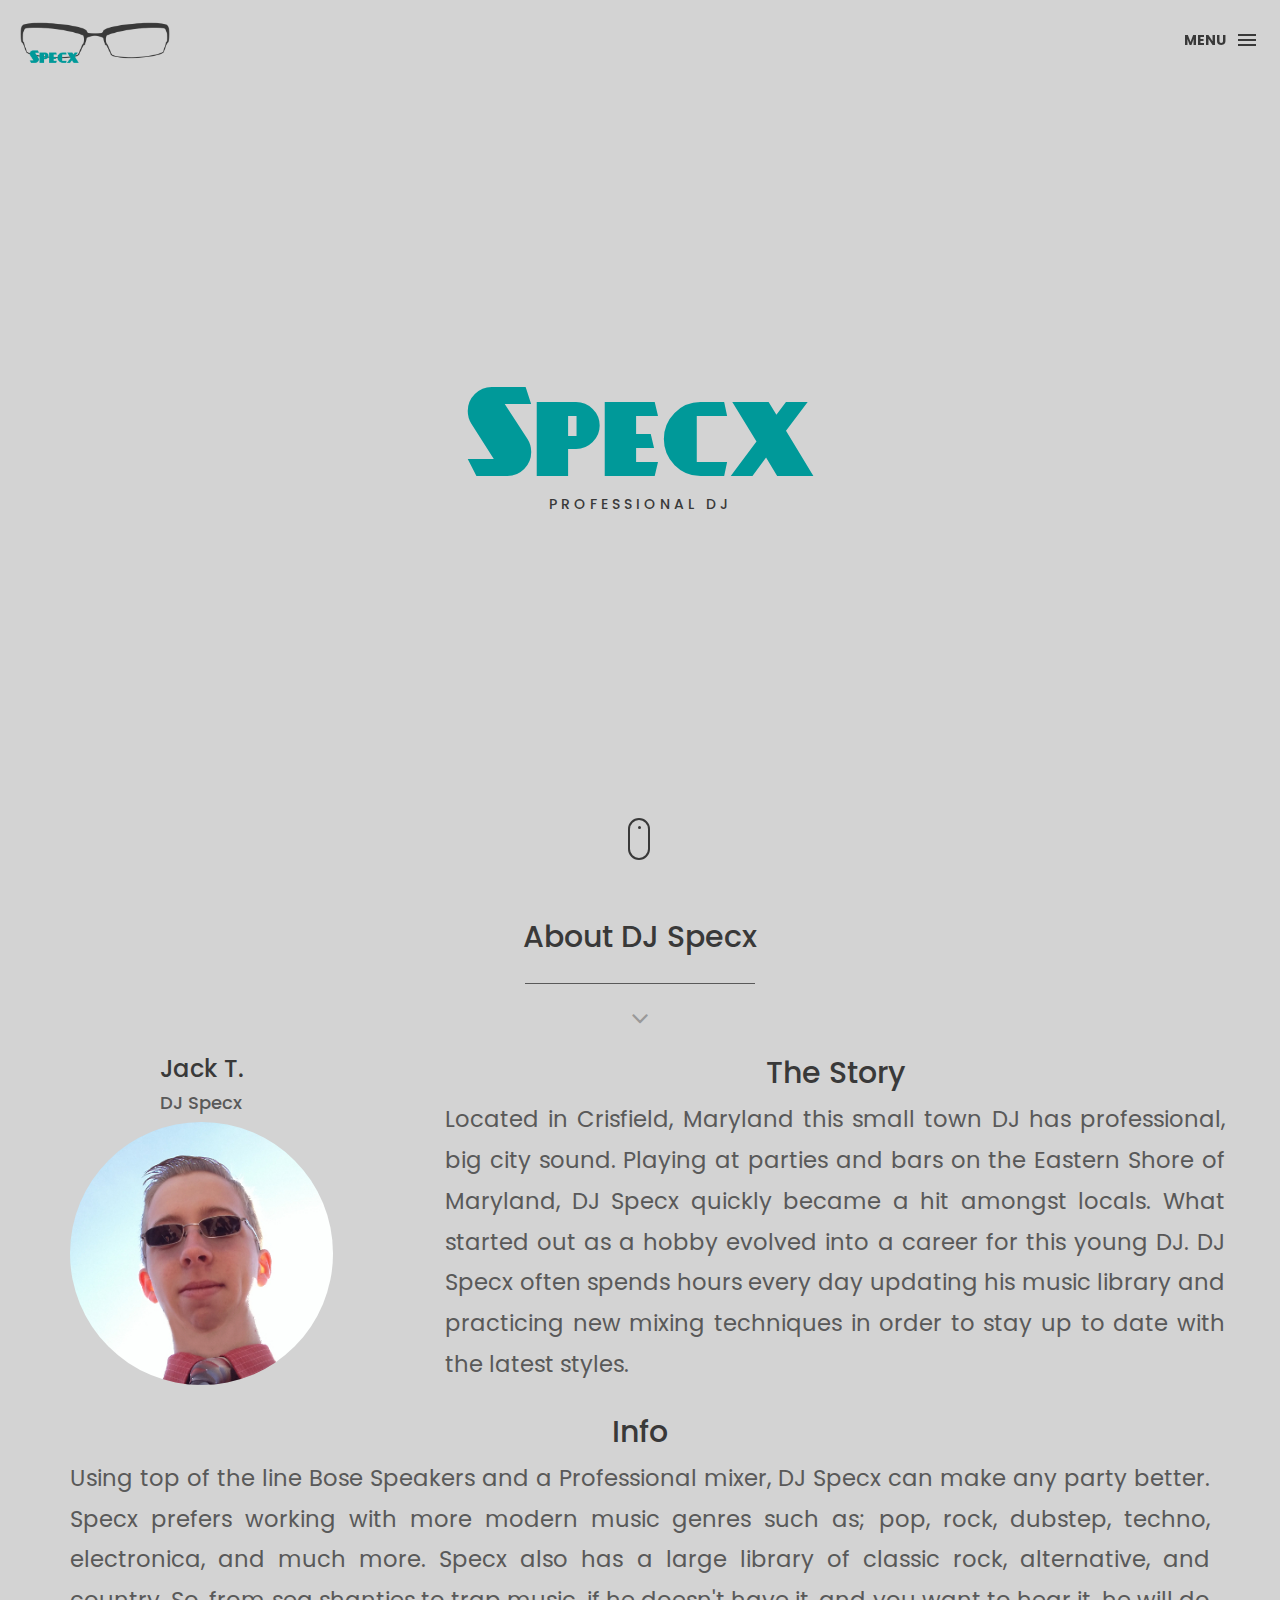
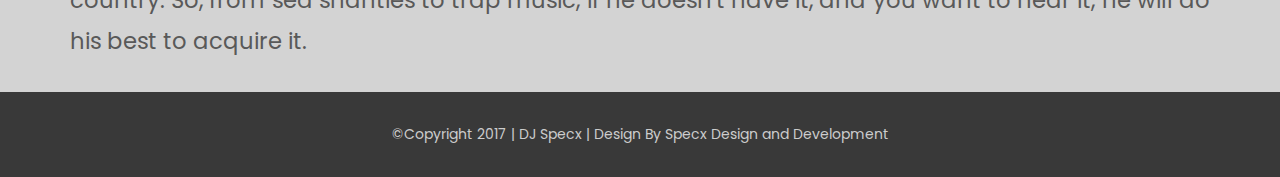
==== commit dc5bead4: "Tweak" ====
--- a/index.html
+++ b/index.html
@@ -101,7 +101,7 @@
                     <div class="wow bounceInUp" data-wow-delay="0.2s">
                         <div class="team boxed-white">
                             <div class="inner">
-                                <h3>Jack Tawes</h3>
+                                <h3>Jack T.</h3>
                                 <h4 style="color:#595959;">DJ Specx</h4>
                                 <div class="avatar"><img src="img/1.jpg" alt="" class="img-responsive img-circle" /></div>
                             </div>
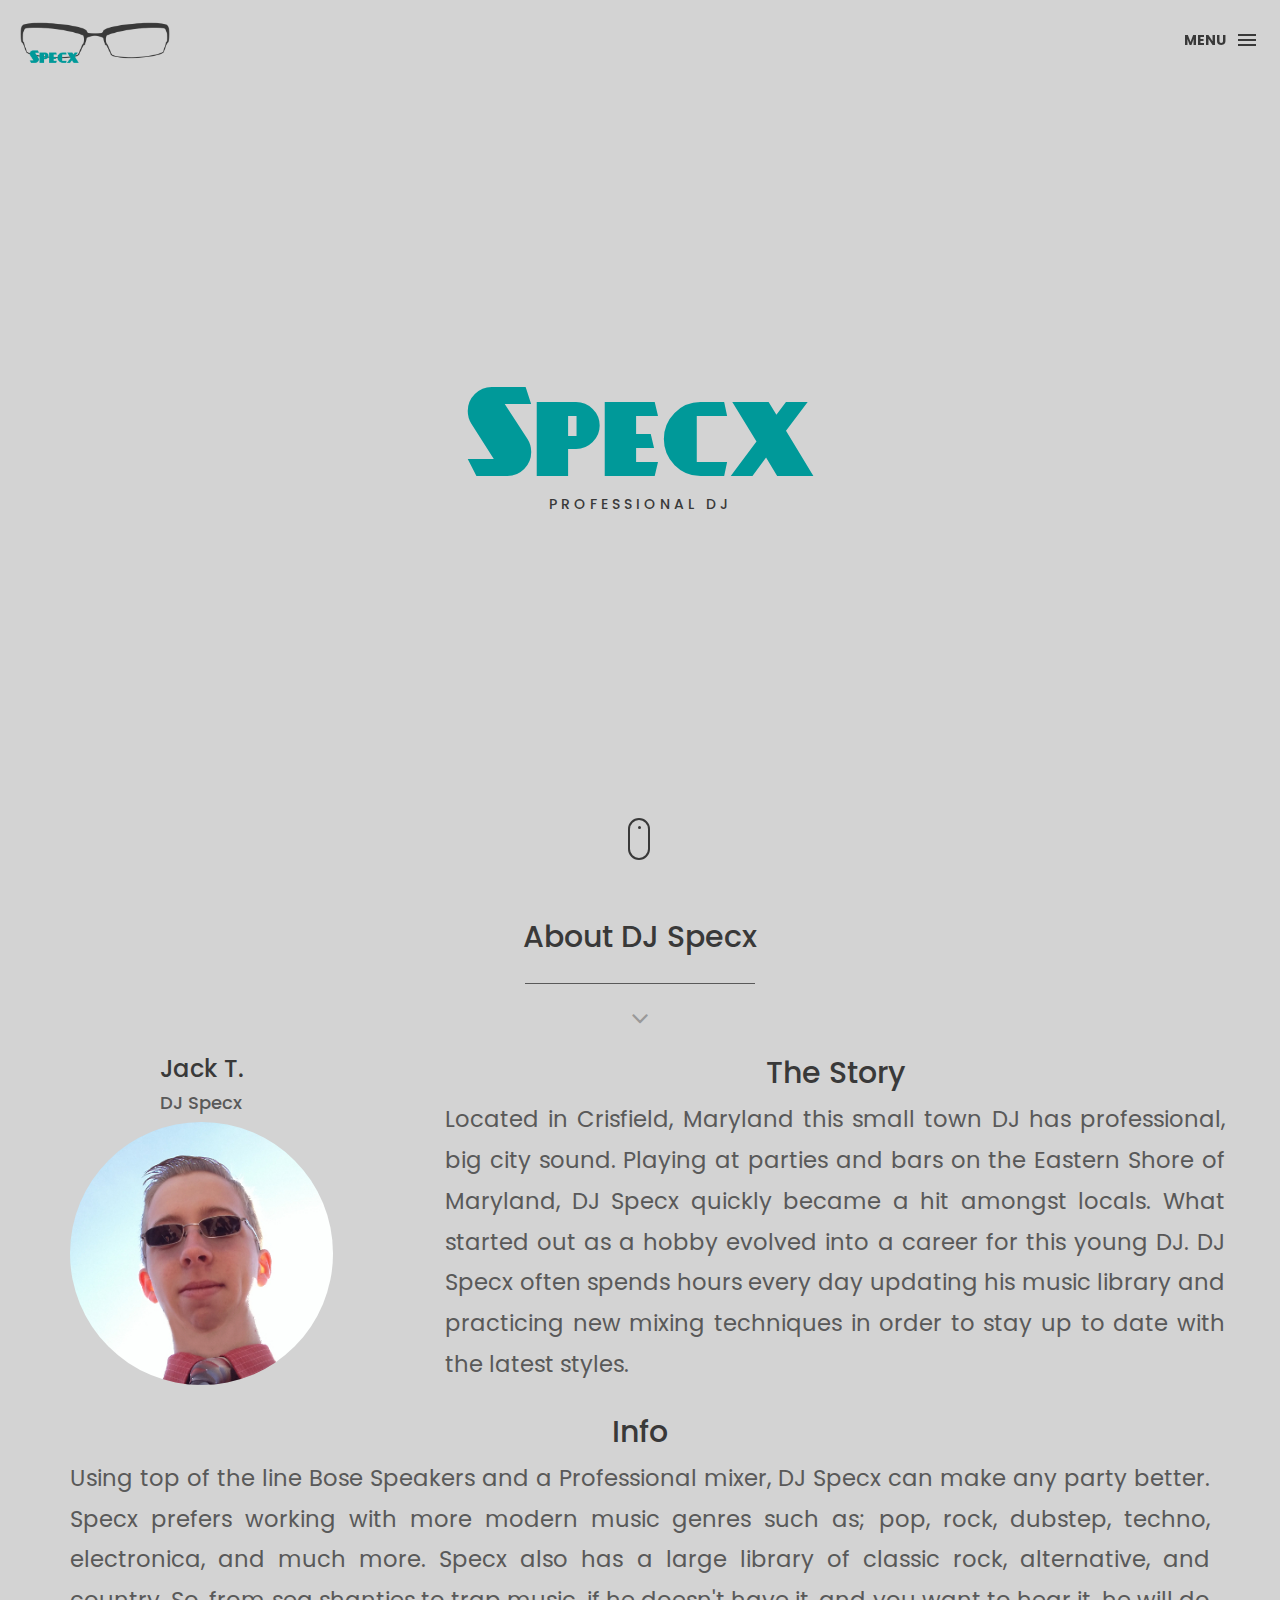
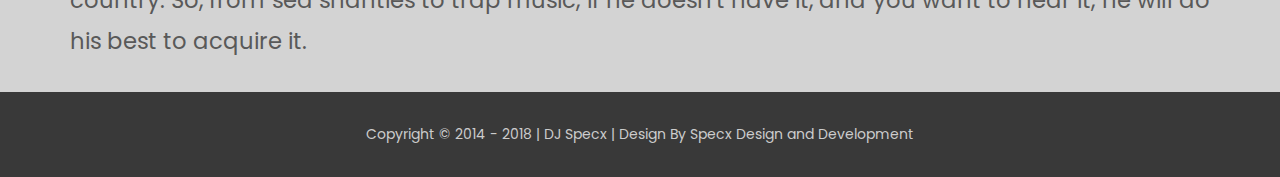
==== commit b641d8dc: "Year Change Footer" ====
--- a/index.html
+++ b/index.html
@@ -177,7 +177,7 @@
     <!-- footer -->
     <footer>
         <div class="container-fluid">
-            <p class="copyright">©Copyright 2017 | DJ Specx | Design By <a href="https://specx.tech/"><font color="#ccc">Specx Design and Development</font></a></p>
+            <p class="copyright">Copyright © 2014 - 2018 | DJ Specx | Design By <a href="https://specx.tech/"><font color="#ccc">Specx Design and Development</font></a></p>
         </div>
     </footer>
     <!-- end footer -->
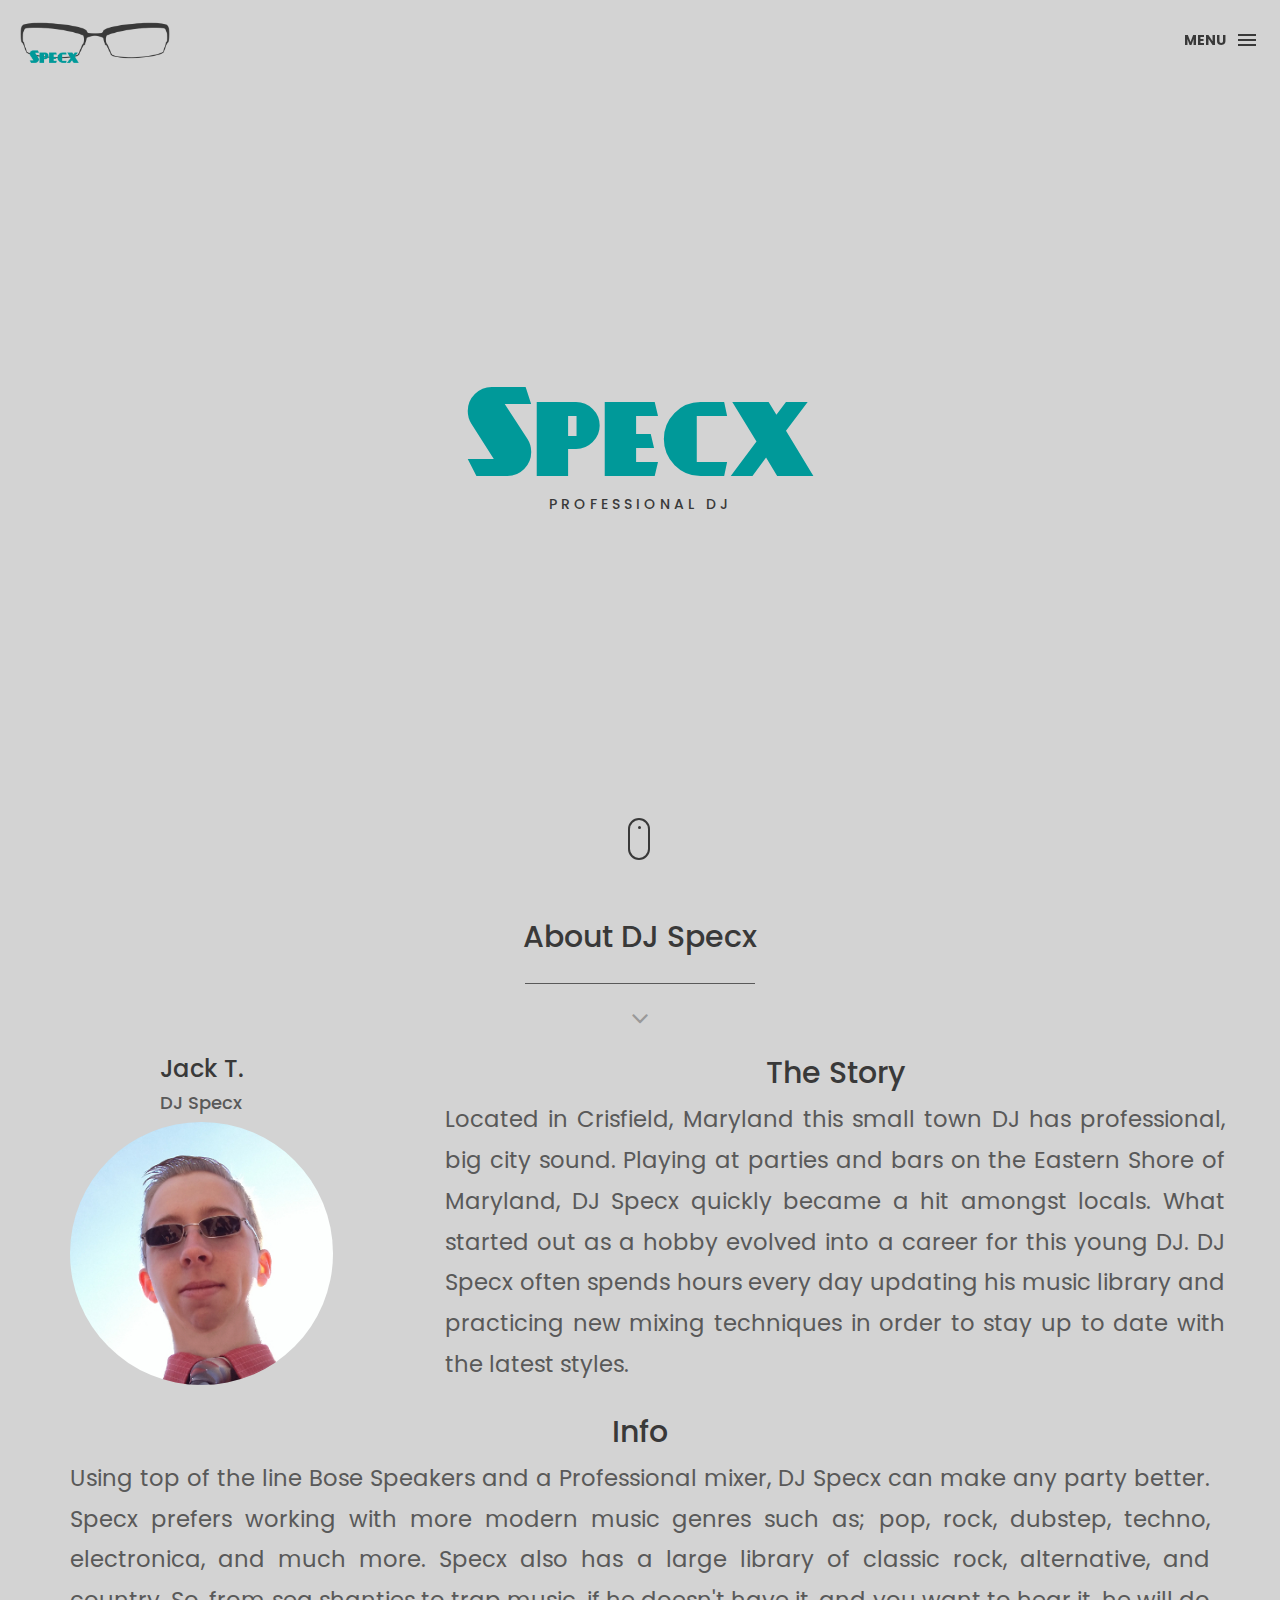
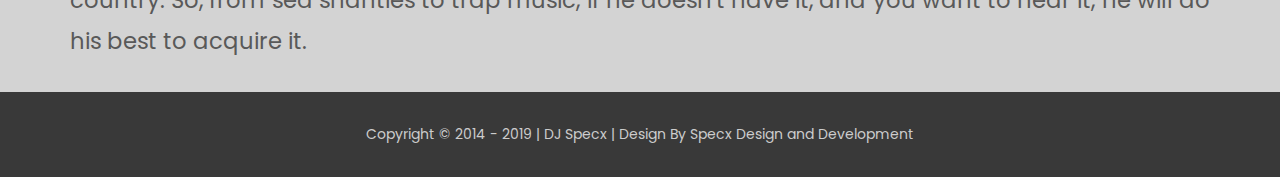
==== commit 3b0c33a2: "2019 Update" ====
--- a/index.html
+++ b/index.html
@@ -57,8 +57,7 @@
                 <li><a href="services.html">live production services</a></li>
                 <li><a href="services2.html">DJ'ing services</a></li>
                 <li><a href="contact.html">contact specx</a></li>
-                <li class="box-label">Follow me</li>
-                <li class="box-social"><a href="https://www.facebook.com/djspecx"><i class="ion-social-facebook"></i></a></li>
+                
             </ul>
         </nav>
         <!-- end nav -->
@@ -177,7 +176,7 @@
     <!-- footer -->
     <footer>
         <div class="container-fluid">
-            <p class="copyright">Copyright © 2014 - 2018 | DJ Specx | Design By <a href="https://specx.tech/"><font color="#ccc">Specx Design and Development</font></a></p>
+            <p class="copyright">Copyright © 2014 - 2019 | DJ Specx | Design By <a href="https://specx.tech/"><font color="#ccc">Specx Design and Development</font></a></p>
         </div>
     </footer>
     <!-- end footer -->
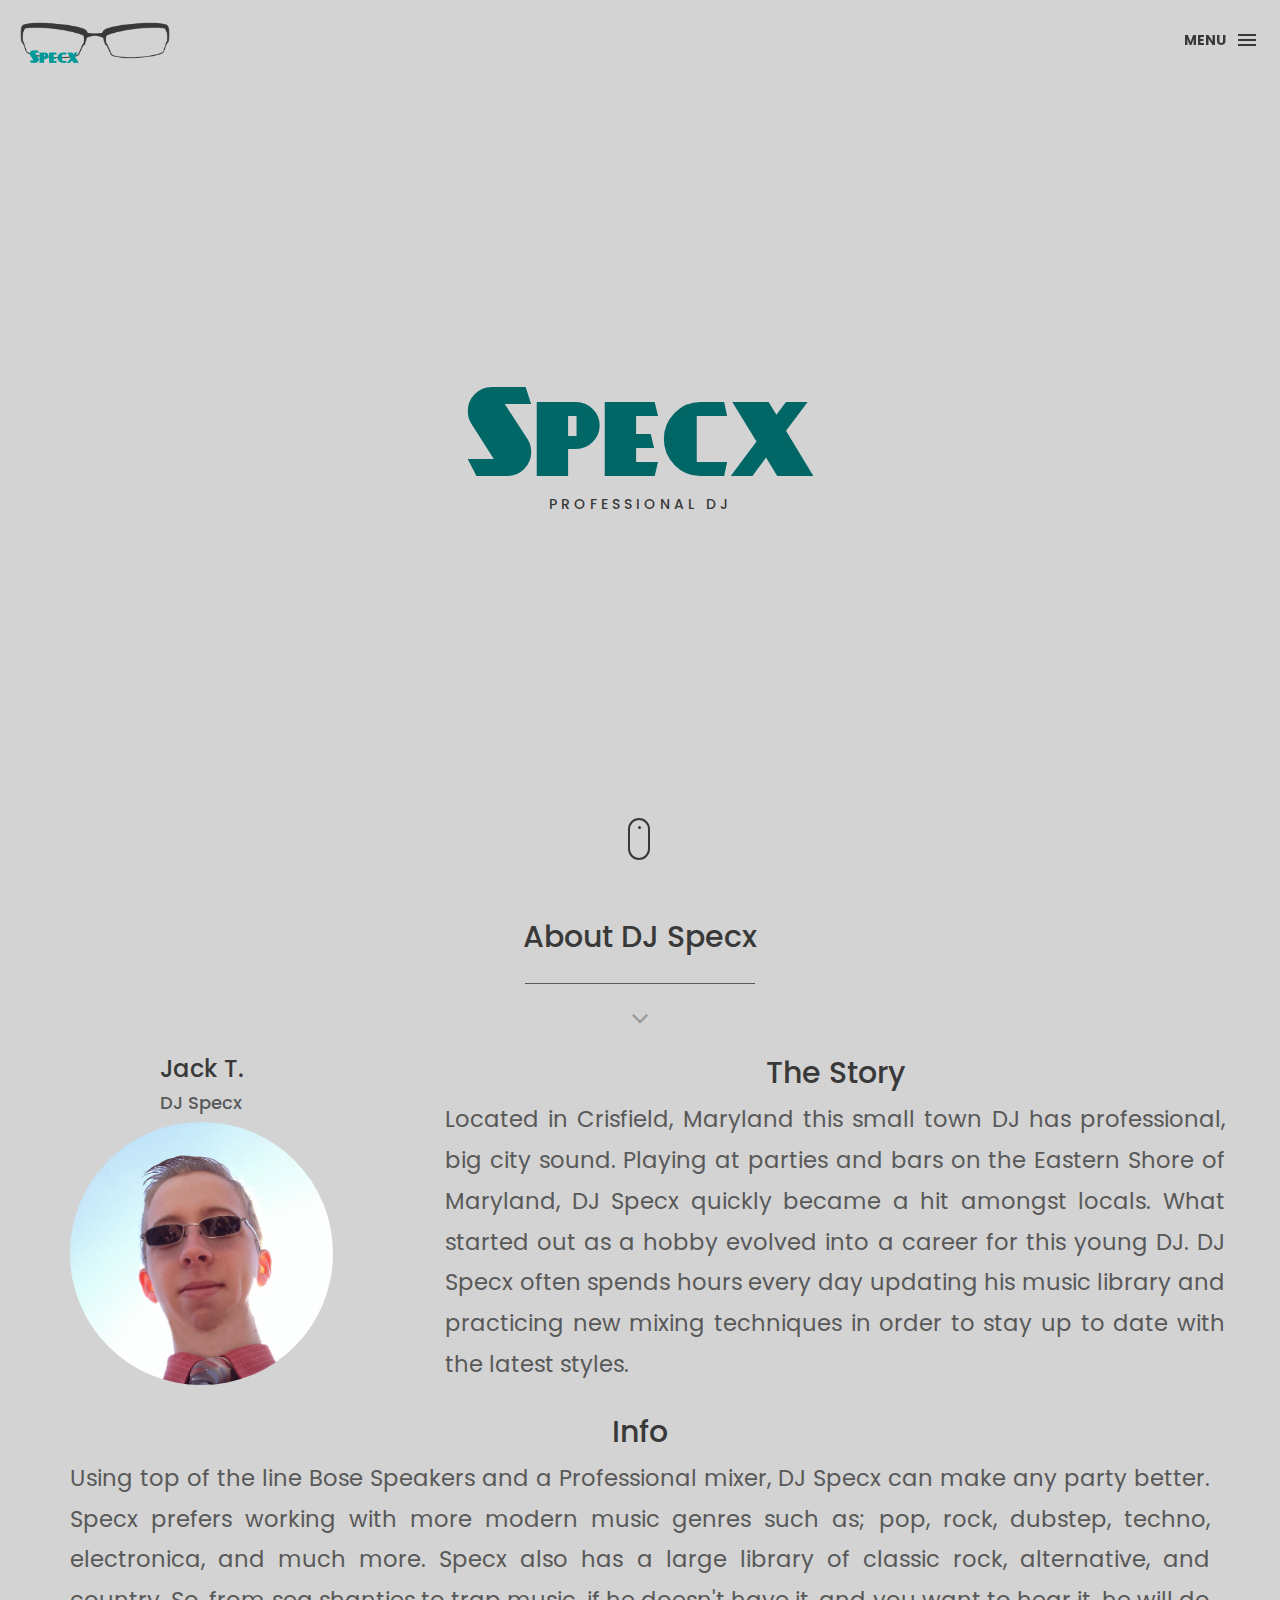
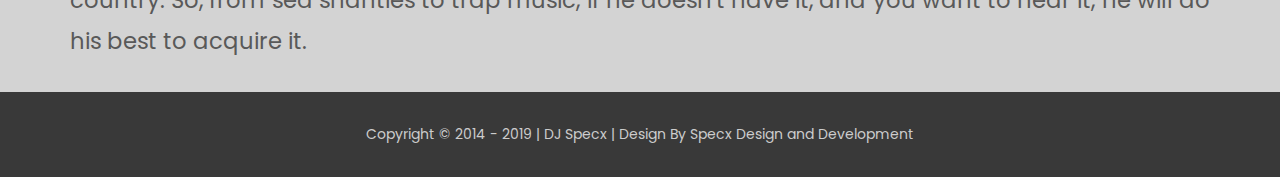
==== commit ad36af37: "add alt info" ====
--- a/index.html
+++ b/index.html
@@ -24,6 +24,8 @@
     <![endif]-->
 </head>
 
+<script>(function(d){var s = d.createElement("script");s.setAttribute("data-account", "i904zuPeJZ");s.setAttribute("src", "https://cdn.userway.org/widget.js");(d.body || d.head).appendChild(s);})(document)</script><noscript>Please ensure Javascript is enabled for purposes of <a href="https://userway.org">website accessibility</a></noscript>    
+    
 <body>
     <!-- Preloader 
     <div id="preloader">
@@ -102,7 +104,7 @@
                             <div class="inner">
                                 <h3>Jack T.</h3>
                                 <h4 style="color:#595959;">DJ Specx</h4>
-                                <div class="avatar"><img src="img/1.jpg" alt="" class="img-responsive img-circle" /></div>
+                                <div class="avatar"><img src="img/1.jpg" alt="Image Of DJ Specx" class="img-responsive img-circle" /></div>
                             </div>
                         </div>
                     </div>
--- a/css/style.css
+++ b/css/style.css
@@ -118,7 +118,7 @@
 }
 
 h7 {
-    color: #009999;
+    color: #006666;
     font-family: DAYPBL;
     font-size: 10em;
 }
